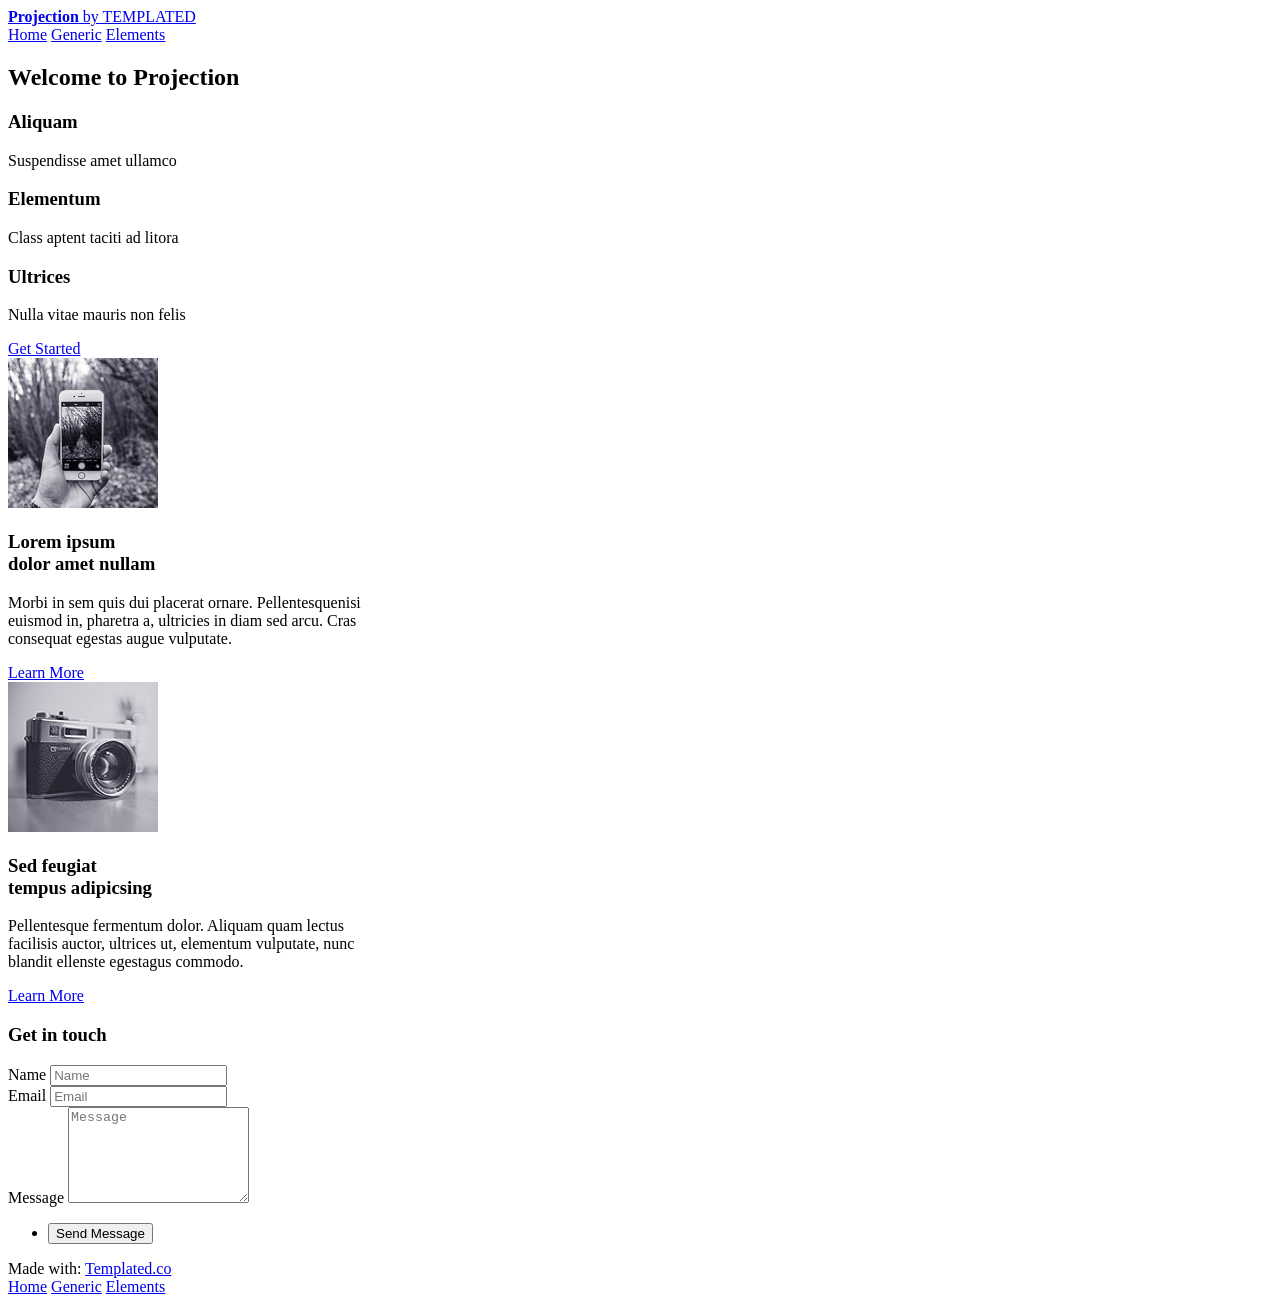
==== projection/index.html @ 41217a2b "Add files via upload" ====
<!DOCTYPE HTML>
<!--
	Projection by TEMPLATED
	templated.co @templatedco
	Released for free under the Creative Commons Attribution 3.0 license (templated.co/license)
--><html><head><title>Projection by TEMPLATED</title><meta charset="utf-8"><meta name="robots" content="index, follow, max-image-preview:large, max-snippet:-1, max-video-preview:-1"><meta name="viewport" content="width=device-width, initial-scale=1"><link rel="stylesheet" href="assets/css/main.css"></head><body>

		<!-- Header -->
			<header id="header"><div class="inner">
					<a href="index.html" class="logo"><strong>Projection</strong> by TEMPLATED</a>
					<nav id="nav"><a href="index.html">Home</a>
						<a href="generic.html">Generic</a>
						<a href="elements.html">Elements</a>
					</nav><a href="#navPanel" class="navPanelToggle"><span class="fa fa-bars"></span></a>
				</div>
			</header><!-- Banner --><section id="banner"><div class="inner">
					<header><h1>Welcome to Projection</h1>
					</header><div class="flex ">

						<div>
							<span class="icon fa-car"></span>
							<h3>Aliquam</h3>
							<p>Suspendisse amet ullamco</p>
						</div>

						<div>
							<span class="icon fa-camera"></span>
							<h3>Elementum</h3>
							<p>Class aptent taciti ad litora</p>
						</div>

						<div>
							<span class="icon fa-bug"></span>
							<h3>Ultrices</h3>
							<p>Nulla vitae mauris non felis</p>
						</div>

					</div>

					<footer><a href="#" class="button">Get Started</a>
					</footer></div>
			</section><!-- Three --><section id="three" class="wrapper align-center"><div class="inner">
					<div class="flex flex-2">
						<article><div class="image round">
								<img src="images/pic01.jpg" alt="Pic 01" width="150" height="150"></div>
							<header><h3>Lorem ipsum<br> dolor amet nullam</h3>
							</header><p>Morbi in sem quis dui placerat ornare. Pellentesquenisi<br>euismod in, pharetra a, ultricies in diam sed arcu. Cras<br>consequat  egestas augue vulputate.</p>
							<footer><a href="#" class="button">Learn More</a>
							</footer></article><article><div class="image round">
								<img src="images/pic02.jpg" alt="Pic 02" width="150" height="150"></div>
							<header><h3>Sed feugiat<br> tempus adipicsing</h3>
							</header><p>Pellentesque fermentum dolor. Aliquam quam lectus<br>facilisis auctor, ultrices ut, elementum vulputate, nunc<br> blandit ellenste egestagus commodo.</p>
							<footer><a href="#" class="button">Learn More</a>
							</footer></article></div>
				</div>
			</section><!-- Footer --><footer id="footer"><div class="inner">

					<h3>Get in touch</h3>

					<form action="#" method="post">

						<div class="field half first">
							<label for="name">Name</label>
							<input name="name" id="name" type="text" placeholder="Name"></div>
						<div class="field half">
							<label for="email">Email</label>
							<input name="email" id="email" type="email" placeholder="Email"></div>
						<div class="field">
							<label for="message">Message</label>
							<textarea name="message" id="message" rows="6" placeholder="Message"></textarea></div>
						<ul class="actions"><li><input value="Send Message" class="button alt" type="submit"></li>
						</ul></form>
				</div>
			</footer><div class="copyright">
			Made with: <a href="https://templated.co/">Templated.co</a>
		</div>

		<!-- Scripts -->
			<script src="assets/js/jquery.min.js"></script><script src="assets/js/skel.min.js"></script><script src="assets/js/util.js"></script><script src="assets/js/main.js"></script></body></html>
---- projection/assets/css/main.css ----
@charset "UTF-8";
@import url(font-awesome.min.css);
@import "https://fonts.googleapis.com/css?family=Source+Sans+Pro:300,400,600";

/*
	Projection by TEMPLATED
	templated.co @templatedco
	Released for free under the Creative Commons Attribution 3.0 license (templated.co/license)
*/

/* Reset */

	html, body, div, span, applet, object, iframe, h1, h2, h3, h4, h5, h6, p, blockquote, pre, a, abbr, acronym, address, big, cite, code, del, dfn, em, img, ins, kbd, q, s, samp, small, strike, strong, sub, sup, tt, var, b, u, i, center, dl, dt, dd, ol, ul, li, fieldset, form, label, legend, table, caption, tbody, tfoot, thead, tr, th, td, article, aside, canvas, details, embed, figure, figcaption, footer, header, hgroup, menu, nav, output, ruby, section, summary, time, mark, audio, video {
		margin: 0;
		padding: 0;
		border: 0;
		font-size: 100%;
		font: inherit;
		vertical-align: baseline;
	}
.image.fit img {
	width: 100%;
	height: auto;
}
	article, aside, details, figcaption, figure, footer, header, hgroup, menu, nav, section {
		display: block;
	}

	body {
		line-height: 1;
	}

	ol, ul {
		list-style: none;
	}

	blockquote, q {
		quotes: none;
	}

	blockquote:before, blockquote:after, q:before, q:after {
		content: '';
		content: none;
	}

	table {
		border-collapse: collapse;
		border-spacing: 0;
	}

	body {
		-webkit-text-size-adjust: none;
	}

/* Box Model */

	*, *:before, *:after {
		-moz-box-sizing: border-box;
		-webkit-box-sizing: border-box;
		box-sizing: border-box;
	}

/* Containers */

	.container {
		margin-left: auto;
		margin-right: auto;
	}

	.container.\31 25\25 {
		width: 100%;
		max-width: 100em;
		min-width: 80em;
	}

	.container.\37 5\25 {
		width: 60em;
	}

	.container.\35 0\25 {
		width: 40em;
	}

	.container.\32 5\25 {
		width: 20em;
	}

	.container {
		width: 80em;
	}

	@media screen and (max-width: 1680px) {

		.container.\31 25\25 {
			width: 100%;
			max-width: 100em;
			min-width: 80em;
		}

		.container.\37 5\25 {
			width: 60em;
		}

		.container.\35 0\25 {
			width: 40em;
		}

		.container.\32 5\25 {
			width: 20em;
		}

		.container {
			width: 80em;
		}

	}

	@media screen and (max-width: 1280px) {

		.container.\31 25\25 {
			width: 100%;
			max-width: 81.25em;
			min-width: 65em;
		}

		.container.\37 5\25 {
			width: 48.75em;
		}

		.container.\35 0\25 {
			width: 32.5em;
		}

		.container.\32 5\25 {
			width: 16.25em;
		}

		.container {
			width: 65em;
		}

	}

	@media screen and (max-width: 980px) {

		.container.\31 25\25 {
			width: 100%;
			max-width: 112.5%;
			min-width: 90%;
		}

		.container.\37 5\25 {
			width: 67.5%;
		}

		.container.\35 0\25 {
			width: 45%;
		}

		.container.\32 5\25 {
			width: 22.5%;
		}

		.container {
			width: 90%;
		}

	}

	@media screen and (max-width: 736px) {

		.container.\31 25\25 {
			width: 100%;
			max-width: 112.5%;
			min-width: 90%;
		}

		.container.\37 5\25 {
			width: 67.5%;
		}

		.container.\35 0\25 {
			width: 45%;
		}

		.container.\32 5\25 {
			width: 22.5%;
		}

		.container {
			width: 90% !important;
		}

	}

	@media screen and (max-width: 480px) {

		.container.\31 25\25 {
			width: 100%;
			max-width: 112.5%;
			min-width: 90%;
		}

		.container.\37 5\25 {
			width: 67.5%;
		}

		.container.\35 0\25 {
			width: 45%;
		}

		.container.\32 5\25 {
			width: 22.5%;
		}

		.container {
			width: 90% !important;
		}

	}

/* Grid */

	.row {
		border-bottom: solid 1px transparent;
		-moz-box-sizing: border-box;
		-webkit-box-sizing: border-box;
		box-sizing: border-box;
	}

	.row > * {
		float: left;
		-moz-box-sizing: border-box;
		-webkit-box-sizing: border-box;
		box-sizing: border-box;
	}

	.row:after, .row:before {
		content: '';
		display: block;
		clear: both;
		height: 0;
	}

	.row.uniform > * > :first-child {
		margin-top: 0;
	}

	.row.uniform > * > :last-child {
		margin-bottom: 0;
	}

	.row.\30 \25 > * {
		padding: 0 0 0 0em;
	}

	.row.\30 \25 {
		margin: 0 0 -1px 0em;
	}

	.row.uniform.\30 \25 > * {
		padding: 0em 0 0 0em;
	}

	.row.uniform.\30 \25 {
		margin: 0em 0 -1px 0em;
	}

	.row > * {
		padding: 0 0 0 2em;
	}

	.row {
		margin: 0 0 -1px -2em;
	}

	.row.uniform > * {
		padding: 2em 0 0 2em;
	}

	.row.uniform {
		margin: -2em 0 -1px -2em;
	}

	.row.\32 00\25 > * {
		padding: 0 0 0 4em;
	}

	.row.\32 00\25 {
		margin: 0 0 -1px -4em;
	}

	.row.uniform.\32 00\25 > * {
		padding: 4em 0 0 4em;
	}

	.row.uniform.\32 00\25 {
		margin: -4em 0 -1px -4em;
	}

	.row.\31 50\25 > * {
		padding: 0 0 0 3em;
	}

	.row.\31 50\25 {
		margin: 0 0 -1px -3em;
	}

	.row.uniform.\31 50\25 > * {
		padding: 3em 0 0 3em;
	}

	.row.uniform.\31 50\25 {
		margin: -3em 0 -1px -3em;
	}

	.row.\35 0\25 > * {
		padding: 0 0 0 1em;
	}

	.row.\35 0\25 {
		margin: 0 0 -1px -1em;
	}

	.row.uniform.\35 0\25 > * {
		padding: 1em 0 0 1em;
	}

	.row.uniform.\35 0\25 {
		margin: -1em 0 -1px -1em;
	}

	.row.\32 5\25 > * {
		padding: 0 0 0 0.5em;
	}

	.row.\32 5\25 {
		margin: 0 0 -1px -0.5em;
	}

	.row.uniform.\32 5\25 > * {
		padding: 0.5em 0 0 0.5em;
	}

	.row.uniform.\32 5\25 {
		margin: -0.5em 0 -1px -0.5em;
	}

	.\31 2u, .\31 2u\24 {
		width: 100%;
		clear: none;
		margin-left: 0;
	}

	.\31 1u, .\31 1u\24 {
		width: 91.6666666667%;
		clear: none;
		margin-left: 0;
	}

	.\31 0u, .\31 0u\24 {
		width: 83.3333333333%;
		clear: none;
		margin-left: 0;
	}

	.\39 u, .\39 u\24 {
		width: 75%;
		clear: none;
		margin-left: 0;
	}

	.\38 u, .\38 u\24 {
		width: 66.6666666667%;
		clear: none;
		margin-left: 0;
	}

	.\37 u, .\37 u\24 {
		width: 58.3333333333%;
		clear: none;
		margin-left: 0;
	}

	.\36 u, .\36 u\24 {
		width: 50%;
		clear: none;
		margin-left: 0;
	}

	.\35 u, .\35 u\24 {
		width: 41.6666666667%;
		clear: none;
		margin-left: 0;
	}

	.\34 u, .\34 u\24 {
		width: 33.3333333333%;
		clear: none;
		margin-left: 0;
	}

	.\33 u, .\33 u\24 {
		width: 25%;
		clear: none;
		margin-left: 0;
	}

	.\32 u, .\32 u\24 {
		width: 16.6666666667%;
		clear: none;
		margin-left: 0;
	}

	.\31 u, .\31 u\24 {
		width: 8.3333333333%;
		clear: none;
		margin-left: 0;
	}

	.\31 2u\24 + *,
	.\31 1u\24 + *,
	.\31 0u\24 + *,
	.\39 u\24 + *,
	.\38 u\24 + *,
	.\37 u\24 + *,
	.\36 u\24 + *,
	.\35 u\24 + *,
	.\34 u\24 + *,
	.\33 u\24 + *,
	.\32 u\24 + *,
	.\31 u\24 + * {
		clear: left;
	}

	.\-11u {
		margin-left: 91.66667%;
	}

	.\-10u {
		margin-left: 83.33333%;
	}

	.\-9u {
		margin-left: 75%;
	}

	.\-8u {
		margin-left: 66.66667%;
	}

	.\-7u {
		margin-left: 58.33333%;
	}

	.\-6u {
		margin-left: 50%;
	}

	.\-5u {
		margin-left: 41.66667%;
	}

	.\-4u {
		margin-left: 33.33333%;
	}

	.\-3u {
		margin-left: 25%;
	}

	.\-2u {
		margin-left: 16.66667%;
	}

	.\-1u {
		margin-left: 8.33333%;
	}

	@media screen and (max-width: 1680px) {

		.row > * {
			padding: 0 0 0 2em;
		}

		.row {
			margin: 0 0 -1px -2em;
		}

		.row.uniform > * {
			padding: 2em 0 0 2em;
		}

		.row.uniform {
			margin: -2em 0 -1px -2em;
		}

		.row.\32 00\25 > * {
			padding: 0 0 0 4em;
		}

		.row.\32 00\25 {
			margin: 0 0 -1px -4em;
		}

		.row.uniform.\32 00\25 > * {
			padding: 4em 0 0 4em;
		}

		.row.uniform.\32 00\25 {
			margin: -4em 0 -1px -4em;
		}

		.row.\31 50\25 > * {
			padding: 0 0 0 3em;
		}

		.row.\31 50\25 {
			margin: 0 0 -1px -3em;
		}

		.row.uniform.\31 50\25 > * {
			padding: 3em 0 0 3em;
		}

		.row.uniform.\31 50\25 {
			margin: -3em 0 -1px -3em;
		}

		.row.\35 0\25 > * {
			padding: 0 0 0 1em;
		}

		.row.\35 0\25 {
			margin: 0 0 -1px -1em;
		}

		.row.uniform.\35 0\25 > * {
			padding: 1em 0 0 1em;
		}

		.row.uniform.\35 0\25 {
			margin: -1em 0 -1px -1em;
		}

		.row.\32 5\25 > * {
			padding: 0 0 0 0.5em;
		}

		.row.\32 5\25 {
			margin: 0 0 -1px -0.5em;
		}

		.row.uniform.\32 5\25 > * {
			padding: 0.5em 0 0 0.5em;
		}

		.row.uniform.\32 5\25 {
			margin: -0.5em 0 -1px -0.5em;
		}

		.\31 2u\28xlarge\29, .\31 2u\24\28xlarge\29 {
			width: 100%;
			clear: none;
			margin-left: 0;
		}

		.\31 1u\28xlarge\29, .\31 1u\24\28xlarge\29 {
			width: 91.6666666667%;
			clear: none;
			margin-left: 0;
		}

		.\31 0u\28xlarge\29, .\31 0u\24\28xlarge\29 {
			width: 83.3333333333%;
			clear: none;
			margin-left: 0;
		}

		.\39 u\28xlarge\29, .\39 u\24\28xlarge\29 {
			width: 75%;
			clear: none;
			margin-left: 0;
		}

		.\38 u\28xlarge\29, .\38 u\24\28xlarge\29 {
			width: 66.6666666667%;
			clear: none;
			margin-left: 0;
		}

		.\37 u\28xlarge\29, .\37 u\24\28xlarge\29 {
			width: 58.3333333333%;
			clear: none;
			margin-left: 0;
		}

		.\36 u\28xlarge\29, .\36 u\24\28xlarge\29 {
			width: 50%;
			clear: none;
			margin-left: 0;
		}

		.\35 u\28xlarge\29, .\35 u\24\28xlarge\29 {
			width: 41.6666666667%;
			clear: none;
			margin-left: 0;
		}

		.\34 u\28xlarge\29, .\34 u\24\28xlarge\29 {
			width: 33.3333333333%;
			clear: none;
			margin-left: 0;
		}

		.\33 u\28xlarge\29, .\33 u\24\28xlarge\29 {
			width: 25%;
			clear: none;
			margin-left: 0;
		}

		.\32 u\28xlarge\29, .\32 u\24\28xlarge\29 {
			width: 16.6666666667%;
			clear: none;
			margin-left: 0;
		}

		.\31 u\28xlarge\29, .\31 u\24\28xlarge\29 {
			width: 8.3333333333%;
			clear: none;
			margin-left: 0;
		}

		.\31 2u\24\28xlarge\29 + *,
		.\31 1u\24\28xlarge\29 + *,
		.\31 0u\24\28xlarge\29 + *,
		.\39 u\24\28xlarge\29 + *,
		.\38 u\24\28xlarge\29 + *,
		.\37 u\24\28xlarge\29 + *,
		.\36 u\24\28xlarge\29 + *,
		.\35 u\24\28xlarge\29 + *,
		.\34 u\24\28xlarge\29 + *,
		.\33 u\24\28xlarge\29 + *,
		.\32 u\24\28xlarge\29 + *,
		.\31 u\24\28xlarge\29 + * {
			clear: left;
		}

		.\-11u\28xlarge\29 {
			margin-left: 91.66667%;
		}

		.\-10u\28xlarge\29 {
			margin-left: 83.33333%;
		}

		.\-9u\28xlarge\29 {
			margin-left: 75%;
		}

		.\-8u\28xlarge\29 {
			margin-left: 66.66667%;
		}

		.\-7u\28xlarge\29 {
			margin-left: 58.33333%;
		}

		.\-6u\28xlarge\29 {
			margin-left: 50%;
		}

		.\-5u\28xlarge\29 {
			margin-left: 41.66667%;
		}

		.\-4u\28xlarge\29 {
			margin-left: 33.33333%;
		}

		.\-3u\28xlarge\29 {
			margin-left: 25%;
		}

		.\-2u\28xlarge\29 {
			margin-left: 16.66667%;
		}

		.\-1u\28xlarge\29 {
			margin-left: 8.33333%;
		}

	}

	@media screen and (max-width: 1280px) {

		.row > * {
			padding: 0 0 0 1.5em;
		}

		.row {
			margin: 0 0 -1px -1.5em;
		}

		.row.uniform > * {
			padding: 1.5em 0 0 1.5em;
		}

		.row.uniform {
			margin: -1.5em 0 -1px -1.5em;
		}

		.row.\32 00\25 > * {
			padding: 0 0 0 3em;
		}

		.row.\32 00\25 {
			margin: 0 0 -1px -3em;
		}

		.row.uniform.\32 00\25 > * {
			padding: 3em 0 0 3em;
		}

		.row.uniform.\32 00\25 {
			margin: -3em 0 -1px -3em;
		}

		.row.\31 50\25 > * {
			padding: 0 0 0 2.25em;
		}

		.row.\31 50\25 {
			margin: 0 0 -1px -2.25em;
		}

		.row.uniform.\31 50\25 > * {
			padding: 2.25em 0 0 2.25em;
		}

		.row.uniform.\31 50\25 {
			margin: -2.25em 0 -1px -2.25em;
		}

		.row.\35 0\25 > * {
			padding: 0 0 0 0.75em;
		}

		.row.\35 0\25 {
			margin: 0 0 -1px -0.75em;
		}

		.row.uniform.\35 0\25 > * {
			padding: 0.75em 0 0 0.75em;
		}

		.row.uniform.\35 0\25 {
			margin: -0.75em 0 -1px -0.75em;
		}

		.row.\32 5\25 > * {
			padding: 0 0 0 0.375em;
		}

		.row.\32 5\25 {
			margin: 0 0 -1px -0.375em;
		}

		.row.uniform.\32 5\25 > * {
			padding: 0.375em 0 0 0.375em;
		}

		.row.uniform.\32 5\25 {
			margin: -0.375em 0 -1px -0.375em;
		}

		.\31 2u\28large\29, .\31 2u\24\28large\29 {
			width: 100%;
			clear: none;
			margin-left: 0;
		}

		.\31 1u\28large\29, .\31 1u\24\28large\29 {
			width: 91.6666666667%;
			clear: none;
			margin-left: 0;
		}

		.\31 0u\28large\29, .\31 0u\24\28large\29 {
			width: 83.3333333333%;
			clear: none;
			margin-left: 0;
		}

		.\39 u\28large\29, .\39 u\24\28large\29 {
			width: 75%;
			clear: none;
			margin-left: 0;
		}

		.\38 u\28large\29, .\38 u\24\28large\29 {
			width: 66.6666666667%;
			clear: none;
			margin-left: 0;
		}

		.\37 u\28large\29, .\37 u\24\28large\29 {
			width: 58.3333333333%;
			clear: none;
			margin-left: 0;
		}

		.\36 u\28large\29, .\36 u\24\28large\29 {
			width: 50%;
			clear: none;
			margin-left: 0;
		}

		.\35 u\28large\29, .\35 u\24\28large\29 {
			width: 41.6666666667%;
			clear: none;
			margin-left: 0;
		}

		.\34 u\28large\29, .\34 u\24\28large\29 {
			width: 33.3333333333%;
			clear: none;
			margin-left: 0;
		}

		.\33 u\28large\29, .\33 u\24\28large\29 {
			width: 25%;
			clear: none;
			margin-left: 0;
		}

		.\32 u\28large\29, .\32 u\24\28large\29 {
			width: 16.6666666667%;
			clear: none;
			margin-left: 0;
		}

		.\31 u\28large\29, .\31 u\24\28large\29 {
			width: 8.3333333333%;
			clear: none;
			margin-left: 0;
		}

		.\31 2u\24\28large\29 + *,
		.\31 1u\24\28large\29 + *,
		.\31 0u\24\28large\29 + *,
		.\39 u\24\28large\29 + *,
		.\38 u\24\28large\29 + *,
		.\37 u\24\28large\29 + *,
		.\36 u\24\28large\29 + *,
		.\35 u\24\28large\29 + *,
		.\34 u\24\28large\29 + *,
		.\33 u\24\28large\29 + *,
		.\32 u\24\28large\29 + *,
		.\31 u\24\28large\29 + * {
			clear: left;
		}

		.\-11u\28large\29 {
			margin-left: 91.66667%;
		}

		.\-10u\28large\29 {
			margin-left: 83.33333%;
		}

		.\-9u\28large\29 {
			margin-left: 75%;
		}

		.\-8u\28large\29 {
			margin-left: 66.66667%;
		}

		.\-7u\28large\29 {
			margin-left: 58.33333%;
		}

		.\-6u\28large\29 {
			margin-left: 50%;
		}

		.\-5u\28large\29 {
			margin-left: 41.66667%;
		}

		.\-4u\28large\29 {
			margin-left: 33.33333%;
		}

		.\-3u\28large\29 {
			margin-left: 25%;
		}

		.\-2u\28large\29 {
			margin-left: 16.66667%;
		}

		.\-1u\28large\29 {
			margin-left: 8.33333%;
		}

	}

	@media screen and (max-width: 980px) {

		.row > * {
			padding: 0 0 0 1.5em;
		}

		.row {
			margin: 0 0 -1px -1.5em;
		}

		.row.uniform > * {
			padding: 1.5em 0 0 1.5em;
		}

		.row.uniform {
			margin: -1.5em 0 -1px -1.5em;
		}

		.row.\32 00\25 > * {
			padding: 0 0 0 3em;
		}

		.row.\32 00\25 {
			margin: 0 0 -1px -3em;
		}

		.row.uniform.\32 00\25 > * {
			padding: 3em 0 0 3em;
		}

		.row.uniform.\32 00\25 {
			margin: -3em 0 -1px -3em;
		}

		.row.\31 50\25 > * {
			padding: 0 0 0 2.25em;
		}

		.row.\31 50\25 {
			margin: 0 0 -1px -2.25em;
		}

		.row.uniform.\31 50\25 > * {
			padding: 2.25em 0 0 2.25em;
		}

		.row.uniform.\31 50\25 {
			margin: -2.25em 0 -1px -2.25em;
		}

		.row.\35 0\25 > * {
			padding: 0 0 0 0.75em;
		}

		.row.\35 0\25 {
			margin: 0 0 -1px -0.75em;
		}

		.row.uniform.\35 0\25 > * {
			padding: 0.75em 0 0 0.75em;
		}

		.row.uniform.\35 0\25 {
			margin: -0.75em 0 -1px -0.75em;
		}

		.row.\32 5\25 > * {
			padding: 0 0 0 0.375em;
		}

		.row.\32 5\25 {
			margin: 0 0 -1px -0.375em;
		}

		.row.uniform.\32 5\25 > * {
			padding: 0.375em 0 0 0.375em;
		}

		.row.uniform.\32 5\25 {
			margin: -0.375em 0 -1px -0.375em;
		}

		.\31 2u\28medium\29, .\31 2u\24\28medium\29 {
			width: 100%;
			clear: none;
			margin-left: 0;
		}

		.\31 1u\28medium\29, .\31 1u\24\28medium\29 {
			width: 91.6666666667%;
			clear: none;
			margin-left: 0;
		}

		.\31 0u\28medium\29, .\31 0u\24\28medium\29 {
			width: 83.3333333333%;
			clear: none;
			margin-left: 0;
		}

		.\39 u\28medium\29, .\39 u\24\28medium\29 {
			width: 75%;
			clear: none;
			margin-left: 0;
		}

		.\38 u\28medium\29, .\38 u\24\28medium\29 {
			width: 66.6666666667%;
			clear: none;
			margin-left: 0;
		}

		.\37 u\28medium\29, .\37 u\24\28medium\29 {
			width: 58.3333333333%;
			clear: none;
			margin-left: 0;
		}

		.\36 u\28medium\29, .\36 u\24\28medium\29 {
			width: 50%;
			clear: none;
			margin-left: 0;
		}

		.\35 u\28medium\29, .\35 u\24\28medium\29 {
			width: 41.6666666667%;
			clear: none;
			margin-left: 0;
		}

		.\34 u\28medium\29, .\34 u\24\28medium\29 {
			width: 33.3333333333%;
			clear: none;
			margin-left: 0;
		}

		.\33 u\28medium\29, .\33 u\24\28medium\29 {
			width: 25%;
			clear: none;
			margin-left: 0;
		}

		.\32 u\28medium\29, .\32 u\24\28medium\29 {
			width: 16.6666666667%;
			clear: none;
			margin-left: 0;
		}

		.\31 u\28medium\29, .\31 u\24\28medium\29 {
			width: 8.3333333333%;
			clear: none;
			margin-left: 0;
		}

		.\31 2u\24\28medium\29 + *,
		.\31 1u\24\28medium\29 + *,
		.\31 0u\24\28medium\29 + *,
		.\39 u\24\28medium\29 + *,
		.\38 u\24\28medium\29 + *,
		.\37 u\24\28medium\29 + *,
		.\36 u\24\28medium\29 + *,
		.\35 u\24\28medium\29 + *,
		.\34 u\24\28medium\29 + *,
		.\33 u\24\28medium\29 + *,
		.\32 u\24\28medium\29 + *,
		.\31 u\24\28medium\29 + * {
			clear: left;
		}

		.\-11u\28medium\29 {
			margin-left: 91.66667%;
		}

		.\-10u\28medium\29 {
			margin-left: 83.33333%;
		}

		.\-9u\28medium\29 {
			margin-left: 75%;
		}

		.\-8u\28medium\29 {
			margin-left: 66.66667%;
		}

		.\-7u\28medium\29 {
			margin-left: 58.33333%;
		}

		.\-6u\28medium\29 {
			margin-left: 50%;
		}

		.\-5u\28medium\29 {
			margin-left: 41.66667%;
		}

		.\-4u\28medium\29 {
			margin-left: 33.33333%;
		}

		.\-3u\28medium\29 {
			margin-left: 25%;
		}

		.\-2u\28medium\29 {
			margin-left: 16.66667%;
		}

		.\-1u\28medium\29 {
			margin-left: 8.33333%;
		}

	}

	@media screen and (max-width: 736px) {

		.row > * {
			padding: 0 0 0 1.25em;
		}

		.row {
			margin: 0 0 -1px -1.25em;
		}

		.row.uniform > * {
			padding: 1.25em 0 0 1.25em;
		}

		.row.uniform {
			margin: -1.25em 0 -1px -1.25em;
		}

		.row.\32 00\25 > * {
			padding: 0 0 0 2.5em;
		}

		.row.\32 00\25 {
			margin: 0 0 -1px -2.5em;
		}

		.row.uniform.\32 00\25 > * {
			padding: 2.5em 0 0 2.5em;
		}

		.row.uniform.\32 00\25 {
			margin: -2.5em 0 -1px -2.5em;
		}

		.row.\31 50\25 > * {
			padding: 0 0 0 1.875em;
		}

		.row.\31 50\25 {
			margin: 0 0 -1px -1.875em;
		}

		.row.uniform.\31 50\25 > * {
			padding: 1.875em 0 0 1.875em;
		}

		.row.uniform.\31 50\25 {
			margin: -1.875em 0 -1px -1.875em;
		}

		.row.\35 0\25 > * {
			padding: 0 0 0 0.625em;
		}

		.row.\35 0\25 {
			margin: 0 0 -1px -0.625em;
		}

		.row.uniform.\35 0\25 > * {
			padding: 0.625em 0 0 0.625em;
		}

		.row.uniform.\35 0\25 {
			margin: -0.625em 0 -1px -0.625em;
		}

		.row.\32 5\25 > * {
			padding: 0 0 0 0.3125em;
		}

		.row.\32 5\25 {
			margin: 0 0 -1px -0.3125em;
		}

		.row.uniform.\32 5\25 > * {
			padding: 0.3125em 0 0 0.3125em;
		}

		.row.uniform.\32 5\25 {
			margin: -0.3125em 0 -1px -0.3125em;
		}

		.\31 2u\28small\29, .\31 2u\24\28small\29 {
			width: 100%;
			clear: none;
			margin-left: 0;
		}

		.\31 1u\28small\29, .\31 1u\24\28small\29 {
			width: 91.6666666667%;
			clear: none;
			margin-left: 0;
		}

		.\31 0u\28small\29, .\31 0u\24\28small\29 {
			width: 83.3333333333%;
			clear: none;
			margin-left: 0;
		}

		.\39 u\28small\29, .\39 u\24\28small\29 {
			width: 75%;
			clear: none;
			margin-left: 0;
		}

		.\38 u\28small\29, .\38 u\24\28small\29 {
			width: 66.6666666667%;
			clear: none;
			margin-left: 0;
		}

		.\37 u\28small\29, .\37 u\24\28small\29 {
			width: 58.3333333333%;
			clear: none;
			margin-left: 0;
		}

		.\36 u\28small\29, .\36 u\24\28small\29 {
			width: 50%;
			clear: none;
			margin-left: 0;
		}

		.\35 u\28small\29, .\35 u\24\28small\29 {
			width: 41.6666666667%;
			clear: none;
			margin-left: 0;
		}

		.\34 u\28small\29, .\34 u\24\28small\29 {
			width: 33.3333333333%;
			clear: none;
			margin-left: 0;
		}

		.\33 u\28small\29, .\33 u\24\28small\29 {
			width: 25%;
			clear: none;
			margin-left: 0;
		}

		.\32 u\28small\29, .\32 u\24\28small\29 {
			width: 16.6666666667%;
			clear: none;
			margin-left: 0;
		}

		.\31 u\28small\29, .\31 u\24\28small\29 {
			width: 8.3333333333%;
			clear: none;
			margin-left: 0;
		}

		.\31 2u\24\28small\29 + *,
		.\31 1u\24\28small\29 + *,
		.\31 0u\24\28small\29 + *,
		.\39 u\24\28small\29 + *,
		.\38 u\24\28small\29 + *,
		.\37 u\24\28small\29 + *,
		.\36 u\24\28small\29 + *,
		.\35 u\24\28small\29 + *,
		.\34 u\24\28small\29 + *,
		.\33 u\24\28small\29 + *,
		.\32 u\24\28small\29 + *,
		.\31 u\24\28small\29 + * {
			clear: left;
		}

		.\-11u\28small\29 {
			margin-left: 91.66667%;
		}

		.\-10u\28small\29 {
			margin-left: 83.33333%;
		}

		.\-9u\28small\29 {
			margin-left: 75%;
		}

		.\-8u\28small\29 {
			margin-left: 66.66667%;
		}

		.\-7u\28small\29 {
			margin-left: 58.33333%;
		}

		.\-6u\28small\29 {
			margin-left: 50%;
		}

		.\-5u\28small\29 {
			margin-left: 41.66667%;
		}

		.\-4u\28small\29 {
			margin-left: 33.33333%;
		}

		.\-3u\28small\29 {
			margin-left: 25%;
		}

		.\-2u\28small\29 {
			margin-left: 16.66667%;
		}

		.\-1u\28small\29 {
			margin-left: 8.33333%;
		}

	}

	@media screen and (max-width: 480px) {

		.row > * {
			padding: 0 0 0 1.25em;
		}

		.row {
			margin: 0 0 -1px -1.25em;
		}

		.row.uniform > * {
			padding: 1.25em 0 0 1.25em;
		}

		.row.uniform {
			margin: -1.25em 0 -1px -1.25em;
		}

		.row.\32 00\25 > * {
			padding: 0 0 0 2.5em;
		}

		.row.\32 00\25 {
			margin: 0 0 -1px -2.5em;
		}

		.row.uniform.\32 00\25 > * {
			padding: 2.5em 0 0 2.5em;
		}

		.row.uniform.\32 00\25 {
			margin: -2.5em 0 -1px -2.5em;
		}

		.row.\31 50\25 > * {
			padding: 0 0 0 1.875em;
		}

		.row.\31 50\25 {
			margin: 0 0 -1px -1.875em;
		}

		.row.uniform.\31 50\25 > * {
			padding: 1.875em 0 0 1.875em;
		}

		.row.uniform.\31 50\25 {
			margin: -1.875em 0 -1px -1.875em;
		}

		.row.\35 0\25 > * {
			padding: 0 0 0 0.625em;
		}

		.row.\35 0\25 {
			margin: 0 0 -1px -0.625em;
		}

		.row.uniform.\35 0\25 > * {
			padding: 0.625em 0 0 0.625em;
		}

		.row.uniform.\35 0\25 {
			margin: -0.625em 0 -1px -0.625em;
		}

		.row.\32 5\25 > * {
			padding: 0 0 0 0.3125em;
		}

		.row.\32 5\25 {
			margin: 0 0 -1px -0.3125em;
		}

		.row.uniform.\32 5\25 > * {
			padding: 0.3125em 0 0 0.3125em;
		}

		.row.uniform.\32 5\25 {
			margin: -0.3125em 0 -1px -0.3125em;
		}

		.\31 2u\28xsmall\29, .\31 2u\24\28xsmall\29 {
			width: 100%;
			clear: none;
			margin-left: 0;
		}

		.\31 1u\28xsmall\29, .\31 1u\24\28xsmall\29 {
			width: 91.6666666667%;
			clear: none;
			margin-left: 0;
		}

		.\31 0u\28xsmall\29, .\31 0u\24\28xsmall\29 {
			width: 83.3333333333%;
			clear: none;
			margin-left: 0;
		}

		.\39 u\28xsmall\29, .\39 u\24\28xsmall\29 {
			width: 75%;
			clear: none;
			margin-left: 0;
		}

		.\38 u\28xsmall\29, .\38 u\24\28xsmall\29 {
			width: 66.6666666667%;
			clear: none;
			margin-left: 0;
		}

		.\37 u\28xsmall\29, .\37 u\24\28xsmall\29 {
			width: 58.3333333333%;
			clear: none;
			margin-left: 0;
		}

		.\36 u\28xsmall\29, .\36 u\24\28xsmall\29 {
			width: 50%;
			clear: none;
			margin-left: 0;
		}

		.\35 u\28xsmall\29, .\35 u\24\28xsmall\29 {
			width: 41.6666666667%;
			clear: none;
			margin-left: 0;
		}

		.\34 u\28xsmall\29, .\34 u\24\28xsmall\29 {
			width: 33.3333333333%;
			clear: none;
			margin-left: 0;
		}

		.\33 u\28xsmall\29, .\33 u\24\28xsmall\29 {
			width: 25%;
			clear: none;
			margin-left: 0;
		}

		.\32 u\28xsmall\29, .\32 u\24\28xsmall\29 {
			width: 16.6666666667%;
			clear: none;
			margin-left: 0;
		}

		.\31 u\28xsmall\29, .\31 u\24\28xsmall\29 {
			width: 8.3333333333%;
			clear: none;
			margin-left: 0;
		}

		.\31 2u\24\28xsmall\29 + *,
		.\31 1u\24\28xsmall\29 + *,
		.\31 0u\24\28xsmall\29 + *,
		.\39 u\24\28xsmall\29 + *,
		.\38 u\24\28xsmall\29 + *,
		.\37 u\24\28xsmall\29 + *,
		.\36 u\24\28xsmall\29 + *,
		.\35 u\24\28xsmall\29 + *,
		.\34 u\24\28xsmall\29 + *,
		.\33 u\24\28xsmall\29 + *,
		.\32 u\24\28xsmall\29 + *,
		.\31 u\24\28xsmall\29 + * {
			clear: left;
		}

		.\-11u\28xsmall\29 {
			margin-left: 91.66667%;
		}

		.\-10u\28xsmall\29 {
			margin-left: 83.33333%;
		}

		.\-9u\28xsmall\29 {
			margin-left: 75%;
		}

		.\-8u\28xsmall\29 {
			margin-left: 66.66667%;
		}

		.\-7u\28xsmall\29 {
			margin-left: 58.33333%;
		}

		.\-6u\28xsmall\29 {
			margin-left: 50%;
		}

		.\-5u\28xsmall\29 {
			margin-left: 41.66667%;
		}

		.\-4u\28xsmall\29 {
			margin-left: 33.33333%;
		}

		.\-3u\28xsmall\29 {
			margin-left: 25%;
		}

		.\-2u\28xsmall\29 {
			margin-left: 16.66667%;
		}

		.\-1u\28xsmall\29 {
			margin-left: 8.33333%;
		}

	}

/* Basic */

	@-ms-viewport {
		width: device-width;
	}

	body {
		-ms-overflow-style: scrollbar;
	}

	@media screen and (max-width: 480px) {

		html, body {
			min-width: 320px;
		}

	}

	body {
		background: #fff;
	}

		body.is-loading *, body.is-loading *:before, body.is-loading *:after {
			-moz-animation: none !important;
			-webkit-animation: none !important;
			-ms-animation: none !important;
			animation: none !important;
			-moz-transition: none !important;
			-webkit-transition: none !important;
			-ms-transition: none !important;
			transition: none !important;
		}

/* Type */

	body, input, select, textarea {
		color: #9a9a9a;
		font-family: "Source Sans Pro", Arial, Helvetica, sans-serif;
		font-size: 14pt;
		font-weight: 400;
		line-height: 1.65;
	}

		@media screen and (max-width: 1680px) {

			body, input, select, textarea {
				font-size: 12pt;
			}

		}

		@media screen and (max-width: 1280px) {

			body, input, select, textarea {
				font-size: 12pt;
			}

		}

		@media screen and (max-width: 980px) {

			body, input, select, textarea {
				font-size: 12pt;
			}

		}

		@media screen and (max-width: 736px) {

			body, input, select, textarea {
				font-size: 12pt;
			}

		}

		@media screen and (max-width: 480px) {

			body, input, select, textarea {
				font-size: 12pt;
			}

		}

	a {
		color: #6cc091;
		text-decoration: underline;
	}

		a:hover {
			text-decoration: none;
		}

	strong, b {
		color: #555;
		font-weight: 600;
	}

	em, i {
		font-style: italic;
	}

	p {
		margin: 0 0 2em 0;
	}

	h1, h2, h3, h4, h5, h6 {
		color: #555;
		font-weight: 400;
		line-height: 1.5;
		margin: 0 0 1em 0;
	}

		h1 a, h2 a, h3 a, h4 a, h5 a, h6 a {
			color: inherit;
			text-decoration: none;
		}

	h2 {
		font-size: 1.85em;
		font-weight: 300;
	}

	h3 {
		font-size: 1.75em;
	}

		@media screen and (max-width: 480px) {

			h3 {
				font-size: 1.25em;
			}

		}

	h4 {
		font-size: 1.5em;
	}

	h5 {
		font-size: 0.9em;
	}

	h6 {
		font-size: 0.7em;
	}

	sub {
		font-size: 0.8em;
		position: relative;
		top: 0.5em;
	}

	sup {
		font-size: 0.8em;
		position: relative;
		top: -0.5em;
	}

	blockquote {
		border-left: solid 4px #dbdbdb;
		font-style: italic;
		margin: 0 0 2em 0;
		padding: 0.5em 0 0.5em 2em;
	}

	code {
		background: rgba(144, 144, 144, 0.075);
		border-radius: 0;
		border: solid 1px #dbdbdb;
		font-family: "Courier New", monospace;
		font-size: 0.9em;
		margin: 0 0.25em;
		padding: 0.25em 0.65em;
	}

	pre {
		-webkit-overflow-scrolling: touch;
		font-family: "Courier New", monospace;
		font-size: 0.9em;
		margin: 0 0 2em 0;
	}

		pre code {
			display: block;
			line-height: 1.75;
			padding: 1em 1.5em;
			overflow-x: auto;
		}

	hr {
		border: 0;
		border-bottom: solid 1px #dbdbdb;
		margin: 2em 0;
	}

		hr.major {
			margin: 3em 0;
		}

	.align-left {
		text-align: left;
	}

	.align-center {
		text-align: center;
	}

	.align-right {
		text-align: right;
	}

	.inner {
		max-width: 75em;
		margin: 0 auto;
	}

		@media screen and (max-width: 1280px) {

			.inner {
				max-width: 90%;
			}

		}

		@media screen and (max-width: 480px) {

			.inner {
				max-width: 90%;
			}

		}

/* Section/Article */

	section.special, article.special {
		text-align: center;
	}

		section.special article, article.special article {
			text-align: left;
		}

	section.wrapper, article.wrapper {
		padding: 6em 0;
	}

		section.wrapper header, article.wrapper header {
			margin-bottom: 4em;
		}

			section.wrapper header h2, article.wrapper header h2 {
				font-size: 2.75em;
				margin: 0 0 .5em 0;
			}

			section.wrapper header p, article.wrapper header p {
				font-size: 1em;
			}

		section.wrapper article header, article.wrapper article header {
			margin: 0;
		}

		@media screen and (max-width: 980px) {

			section.wrapper, article.wrapper {
				padding: 4em 0;
			}

		}

		@media screen and (max-width: 736px) {

			section.wrapper, article.wrapper {
				padding: 3em 0;
			}

				section.wrapper header, article.wrapper header {
					margin-bottom: 2em;
				}

					section.wrapper header h2, article.wrapper header h2 {
						font-size: 2em;
					}

					section.wrapper header p, article.wrapper header p {
						font-size: .9em;
					}

		}

		@media screen and (max-width: 480px) {

			section.wrapper article, article.wrapper article {
				text-align: center;
			}

		}

	header p {
		color: #bbb;
		position: relative;
		margin: 0 0 1.5em 0;
	}

	header h2 + p {
		font-size: 1.25em;
		margin-top: -1em;
	}

	header h3 + p {
		font-size: 1.1em;
		margin-top: -0.8em;
	}

	header h4 + p,
	header h5 + p,
	header h6 + p {
		font-size: 0.9em;
		margin-top: -0.6em;
	}

/* Flex */

	.flex {
		display: -ms-flexbox;
		-ms-flex-wrap: wrap;
		-ms-flex-pack: justify;
		-moz-justify-content: space-between;
		-webkit-justify-content: space-between;
		-ms-justify-content: space-between;
		justify-content: space-between;
		display: -moz-flex;
		display: -webkit-flex;
		display: -ms-flex;
		display: flex;
		-moz-flex-wrap: wrap;
		-webkit-flex-wrap: wrap;
		-ms-flex-wrap: wrap;
		flex-wrap: wrap;
		width: 100%;
	}

		.flex.flex-2 {
			-moz-justify-content: space-between;
			-webkit-justify-content: space-between;
			-ms-justify-content: space-between;
			justify-content: space-between;
		}

			.flex.flex-2 article {
				width: 50%;
			}

		@media screen and (max-width: 980px) {

			.flex.flex-2 article {
				width: 100%;
				margin-bottom: 3em;
			}

				.flex.flex-2 article:last-child {
					margin-bottom: 0;
				}

		}

		@media screen and (max-width: 480px) {

			.flex.flex-2 br {
				display: none;
			}

		}

/* Form */

	form {
		margin: 0 0 2em 0;
	}

		form .field {
			margin-bottom: 1.5em;
		}

			form .field.half {
				display: inline-block;
				width: 48%;
			}

				form .field.half.first {
					margin-right: 3%;
				}

		@media screen and (max-width: 980px) {

			form .field.half {
				display: block;
				width: 100%;
			}

				form .field.half.first {
					margin-right: 0;
				}

		}

	label {
		color: #555;
		display: block;
		font-size: 0.9em;
		font-weight: 600;
		margin: 0 0 1em 0;
	}

	input[type="text"],
	input[type="password"],
	input[type="email"],
	input[type="tel"],
	select,
	textarea {
		-moz-appearance: none;
		-webkit-appearance: none;
		-ms-appearance: none;
		appearance: none;
		background: #6cc091;
		border-radius: 10px;
		border: none;
		border: solid 2px #8dcca9;
		color: #fff;
		display: block;
		outline: 0;
		padding: 0 1em;
		text-decoration: none;
		width: 100%;
	}

		input[type="text"]:invalid,
		input[type="password"]:invalid,
		input[type="email"]:invalid,
		input[type="tel"]:invalid,
		select:invalid,
		textarea:invalid {
			box-shadow: none;
		}

		input[type="text"]:focus,
		input[type="password"]:focus,
		input[type="email"]:focus,
		input[type="tel"]:focus,
		select:focus,
		textarea:focus {
			border-color: #4bae77;
			box-shadow: 0 0 0 1px #4bae77;
		}

	.select-wrapper {
		text-decoration: none;
		display: block;
		position: relative;
	}

		.select-wrapper:before {
			content: "";
			-moz-osx-font-smoothing: grayscale;
			-webkit-font-smoothing: antialiased;
			font-family: FontAwesome;
			font-style: normal;
			font-weight: normal;
			text-transform: none !important;
		}

		.select-wrapper:before {
			color: #fff;
			display: block;
			height: 2.75em;
			line-height: 2.75em;
			pointer-events: none;
			position: absolute;
			right: 0;
			text-align: center;
			top: 0;
			width: 2.75em;
		}

		.select-wrapper select::-ms-expand {
			display: none;
		}

	input[type="text"],
	input[type="password"],
	input[type="email"],
	select {
		height: 2.75em;
	}

	textarea {
		padding: 0.75em 1em;
	}

	input[type="checkbox"],
	input[type="radio"] {
		-moz-appearance: none;
		-webkit-appearance: none;
		-ms-appearance: none;
		appearance: none;
		display: block;
		float: left;
		margin-right: -2em;
		opacity: 0;
		width: 1em;
		z-index: -1;
	}

		input[type="checkbox"] + label,
		input[type="radio"] + label {
			text-decoration: none;
			color: #9a9a9a;
			cursor: pointer;
			display: inline-block;
			font-size: 1em;
			font-weight: 400;
			padding-left: 2.4em;
			padding-right: 0.75em;
			position: relative;
		}

			input[type="checkbox"] + label:before,
			input[type="radio"] + label:before {
				-moz-osx-font-smoothing: grayscale;
				-webkit-font-smoothing: antialiased;
				font-family: FontAwesome;
				font-style: normal;
				font-weight: normal;
				text-transform: none !important;
			}

			input[type="checkbox"] + label:before,
			input[type="radio"] + label:before {
				background: rgba(144, 144, 144, 0.075);
				border-radius: 0;
				border: solid 1px #8dcca9;
				content: '';
				display: inline-block;
				height: 1.65em;
				left: 0;
				line-height: 1.58125em;
				position: absolute;
				text-align: center;
				top: 0;
				width: 1.65em;
			}

		input[type="checkbox"]:checked + label:before,
		input[type="radio"]:checked + label:before {
			background: #6cc091;
			border-color: #6cc091;
			color: #ffffff;
			content: '\f00c';
		}

		input[type="checkbox"]:focus + label:before,
		input[type="radio"]:focus + label:before {
			border-color: #6cc091;
			box-shadow: 0 0 0 1px #6cc091;
		}

	input[type="checkbox"] + label:before {
		border-radius: 0;
	}

	input[type="radio"] + label:before {
		border-radius: 100%;
	}

	::-webkit-input-placeholder {
		color: #c4e5d3 !important;
		opacity: 1.0;
	}

	:-moz-placeholder {
		color: #c4e5d3 !important;
		opacity: 1.0;
	}

	::-moz-placeholder {
		color: #c4e5d3 !important;
		opacity: 1.0;
	}

	:-ms-input-placeholder {
		color: #c4e5d3 !important;
		opacity: 1.0;
	}

	.formerize-placeholder {
		color: #c4e5d3 !important;
		opacity: 1.0;
	}

/* Box */

	.box {
		border: solid 1px #dbdbdb;
		margin-bottom: 2em;
		padding: 1.5em;
	}

		.box > :last-child,
		.box > :last-child > :last-child,
		.box > :last-child > :last-child > :last-child {
			margin-bottom: 0;
		}

		.box.alt {
			border: 0;
			border-radius: 0;
			padding: 0;
		}

		.box.person {
			border: solid 1px #8dcca9;
			padding: 3em 1.5em;
		}

			.box.person h3 {
				margin: 0;
			}

			.box.person .image {
				margin-bottom: 1em;
			}

				.box.person .image img {
					max-width: 100%;
				}

/* Icon */

	.icon {
		text-decoration: none;
		border-bottom: none;
		position: relative;
	}

		.icon:before {
			-moz-osx-font-smoothing: grayscale;
			-webkit-font-smoothing: antialiased;
			font-family: FontAwesome;
			font-style: normal;
			font-weight: normal;
			text-transform: none !important;
		}

		.icon > .label {
			display: none;
		}

/* Image */

	.image {
		border-radius: 0;
		border: 0;
		display: inline-block;
		position: relative;
	}

		.image img {
			border-radius: 0;
			display: block;
		}

		.image.left, .image.right {
			max-width: 40%;
		}

			.image.left img, .image.right img {
				width: 100%;
			}

		.image.round img {
			border-radius: 100%;
		}

		.image.left {
			float: left;
			padding: 0 1.5em 1em 0;
			top: 0.25em;
		}

		.image.right {
			float: right;
			padding: 0 0 1em 1.5em;
			top: 0.25em;
		}

		.image.fit {
			display: block;
			margin: 0 0 2em 0;
			width: 100%;
		}

			.image.fit img {
				width: 100%;
			}

		.image.main {
			display: block;
			margin: 0 0 3em 0;
			width: 100%;
		}

			.image.main img {
				width: 100%;
			}

/* List */

	ol {
		list-style: decimal;
		margin: 0 0 2em 0;
		padding-left: 1.25em;
	}

		ol li {
			padding-left: 0.25em;
		}

	ul {
		list-style: disc;
		margin: 0 0 2em 0;
		padding-left: 1em;
	}

		ul li {
			padding-left: 0.5em;
		}

		ul.alt {
			list-style: none;
			padding-left: 0;
		}

			ul.alt li {
				border-top: solid 1px #dbdbdb;
				padding: 0.5em 0;
			}

				ul.alt li:first-child {
					border-top: 0;
					padding-top: 0;
				}

			ul.alt.dark li {
				border-top: solid 1px rgba(0, 0, 0, 0.25);
			}

		ul.icons {
			cursor: default;
			list-style: none;
			padding-left: 0;
		}

			ul.icons li {
				display: inline-block;
				padding: 0 1em 0 0;
			}

				ul.icons li:last-child {
					padding-right: 0;
				}

				ul.icons li .icon:before {
					font-size: 2em;
				}

		ul.actions {
			cursor: default;
			list-style: none;
			padding-left: 0;
		}

			ul.actions li {
				display: inline-block;
				padding: 0 1em 0 0;
				vertical-align: middle;
			}

				ul.actions li:last-child {
					padding-right: 0;
				}

			ul.actions.small li {
				padding: 0 0.5em 0 0;
			}

			ul.actions.vertical li {
				display: block;
				padding: 1em 0 0 0;
			}

				ul.actions.vertical li:first-child {
					padding-top: 0;
				}

				ul.actions.vertical li > * {
					margin-bottom: 0;
				}

			ul.actions.vertical.small li {
				padding: 0.5em 0 0 0;
			}

				ul.actions.vertical.small li:first-child {
					padding-top: 0;
				}

			ul.actions.fit {
				display: table;
				margin-left: -1em;
				padding: 0;
				table-layout: fixed;
				width: calc(100% + 1em);
			}

				ul.actions.fit li {
					display: table-cell;
					padding: 0 0 0 1em;
				}

					ul.actions.fit li > * {
						margin-bottom: 0;
					}

				ul.actions.fit.small {
					margin-left: -0.5em;
					width: calc(100% + 0.5em);
				}

					ul.actions.fit.small li {
						padding: 0 0 0 0.5em;
					}

			@media screen and (max-width: 480px) {

				ul.actions {
					margin: 0 0 2em 0;
				}

					ul.actions li {
						padding: 1em 0 0 0;
						display: block;
						text-align: center;
						width: 100%;
					}

						ul.actions li:first-child {
							padding-top: 0;
						}

						ul.actions li > * {
							width: 100%;
							margin: 0 !important;
						}

							ul.actions li > *.icon:before {
								margin-left: -2em;
							}

					ul.actions.small li {
						padding: 0.5em 0 0 0;
					}

						ul.actions.small li:first-child {
							padding-top: 0;
						}

			}

	dl {
		margin: 0 0 2em 0;
	}

		dl dt {
			display: block;
			font-weight: 600;
			margin: 0 0 1em 0;
		}

		dl dd {
			margin-left: 2em;
		}

/* Table */

	.table-wrapper {
		-webkit-overflow-scrolling: touch;
		overflow-x: auto;
	}

	table {
		margin: 0 0 2em 0;
		width: 100%;
	}

		table tbody tr {
			border: solid 1px #dbdbdb;
			border-left: 0;
			border-right: 0;
		}

			table tbody tr:nth-child(2n + 1) {
				background-color: rgba(144, 144, 144, 0.075);
			}

		table td {
			padding: 0.75em 0.75em;
		}

		table th {
			color: #555;
			font-size: 0.9em;
			font-weight: 600;
			padding: 0 0.75em 0.75em 0.75em;
			text-align: left;
		}

		table thead {
			border-bottom: solid 2px #dbdbdb;
		}

		table tfoot {
			border-top: solid 2px #dbdbdb;
		}

		table.alt {
			border-collapse: separate;
		}

			table.alt tbody tr td {
				border: solid 1px #dbdbdb;
				border-left-width: 0;
				border-top-width: 0;
			}

				table.alt tbody tr td:first-child {
					border-left-width: 1px;
				}

			table.alt tbody tr:first-child td {
				border-top-width: 1px;
			}

			table.alt thead {
				border-bottom: 0;
			}

			table.alt tfoot {
				border-top: 0;
			}

/* Button */

	input[type="submit"],
	input[type="reset"],
	input[type="button"],
	button,
	.button {
		-moz-appearance: none;
		-webkit-appearance: none;
		-ms-appearance: none;
		appearance: none;
		-moz-transition: background-color 0.2s ease-in-out, color 0.2s ease-in-out;
		-webkit-transition: background-color 0.2s ease-in-out, color 0.2s ease-in-out;
		-ms-transition: background-color 0.2s ease-in-out, color 0.2s ease-in-out;
		transition: background-color 0.2s ease-in-out, color 0.2s ease-in-out;
		background-color: transparent;
		box-shadow: inset 0 0 0 3px #6cc091;
		color: #6cc091 !important;
		border-radius: 30px;
		border: 0;
		cursor: pointer;
		display: inline-block;
		font-size: .75em;
		font-weight: 400;
		height: 3.75em;
		line-height: 3.85em;
		letter-spacing: 2px;
		padding: 0 4em;
		text-align: center;
		text-decoration: none;
		text-transform: uppercase;
		white-space: nowrap;
	}

		input[type="submit"]:hover,
		input[type="reset"]:hover,
		input[type="button"]:hover,
		button:hover,
		.button:hover {
			background-color: rgba(108, 192, 145, 0.15);
		}

		input[type="submit"]:active,
		input[type="reset"]:active,
		input[type="button"]:active,
		button:active,
		.button:active {
			background-color: rgba(108, 192, 145, 0.15);
		}

		input[type="submit"].icon,
		input[type="reset"].icon,
		input[type="button"].icon,
		button.icon,
		.button.icon {
			padding-left: 1.35em;
		}

			input[type="submit"].icon:before,
			input[type="reset"].icon:before,
			input[type="button"].icon:before,
			button.icon:before,
			.button.icon:before {
				margin-right: 0.5em;
			}

		input[type="submit"].fit,
		input[type="reset"].fit,
		input[type="button"].fit,
		button.fit,
		.button.fit {
			display: block;
			margin: 0 0 1em 0;
			width: 100%;
		}

		input[type="submit"].small,
		input[type="reset"].small,
		input[type="button"].small,
		button.small,
		.button.small {
			font-size: 0.8em;
		}

		input[type="submit"].big,
		input[type="reset"].big,
		input[type="button"].big,
		button.big,
		.button.big {
			font-size: 1.35em;
		}

		input[type="submit"].alt,
		input[type="reset"].alt,
		input[type="button"].alt,
		button.alt,
		.button.alt {
			background-color: transparent;
			box-shadow: inset 0 0 0 3px #FFF;
			color: #fff !important;
		}

			input[type="submit"].alt:hover,
			input[type="reset"].alt:hover,
			input[type="button"].alt:hover,
			button.alt:hover,
			.button.alt:hover {
				background-color: #7ec89e;
			}

			input[type="submit"].alt:active,
			input[type="reset"].alt:active,
			input[type="button"].alt:active,
			button.alt:active,
			.button.alt:active {
				background-color: #7ec89e;
			}

			input[type="submit"].alt.icon:before,
			input[type="reset"].alt.icon:before,
			input[type="button"].alt.icon:before,
			button.alt.icon:before,
			.button.alt.icon:before {
				color: #bbb;
			}

		input[type="submit"].special,
		input[type="reset"].special,
		input[type="button"].special,
		button.special,
		.button.special {
			background-color: #6cc091;
			color: #ffffff !important;
		}

			input[type="submit"].special:hover,
			input[type="reset"].special:hover,
			input[type="button"].special:hover,
			button.special:hover,
			.button.special:hover {
				background-color: #7ec89e;
			}

			input[type="submit"].special:active,
			input[type="reset"].special:active,
			input[type="button"].special:active,
			button.special:active,
			.button.special:active {
				background-color: #5ab884;
			}

		input[type="submit"].disabled, input[type="submit"]:disabled,
		input[type="reset"].disabled,
		input[type="reset"]:disabled,
		input[type="button"].disabled,
		input[type="button"]:disabled,
		button.disabled,
		button:disabled,
		.button.disabled,
		.button:disabled {
			background-color: #9a9a9a !important;
			box-shadow: inset 0 -0.15em 0 0 rgba(0, 0, 0, 0.15);
			color: #fff !important;
			cursor: default;
			opacity: 0.25;
		}

		@media screen and (max-width: 480px) {

			input[type="submit"],
			input[type="reset"],
			input[type="button"],
			button,
			.button {
				padding: 0;
				width: 100%;
			}

		}

/* Header */

	.subpage {
		padding-top: 44px;
	}

		.subpage #header {
			background: #6cc091;
			top: 0;
			height: 44px;
			line-height: 44px;
			position: fixed;
		}

	#header {
		color: #fff;
		cursor: default;
		height: 3.25em;
		left: 0;
		line-height: 3.25em;
		position: absolute;
		text-align: right;
		top: 2em;
		width: 100%;
		z-index: 10001;
	}

		#header .inner {
			margin: 0 auto;
			position: relative;
		}

		#header .logo {
			color: #ffffff;
			display: inline-block;
			font-weight: 400;
			height: inherit;
			left: 0;
			line-height: inherit;
			margin: 0;
			padding: 0;
			position: absolute;
			top: 0;
			font-size: 1em;
		}

			#header .logo strong {
				color: #ffffff;
				font-weight: 600;
			}

		#header a {
			-moz-transition: color 0.2s ease-in-out;
			-webkit-transition: color 0.2s ease-in-out;
			-ms-transition: color 0.2s ease-in-out;
			transition: color 0.2s ease-in-out;
			display: inline-block;
			padding: 0 0.75em;
			color: inherit;
			text-decoration: none;
			font-size: 1em;
		}

			#header a:hover {
				color: #ffffff;
			}

			#header a:last-child {
				padding-right: 0;
			}

			#header a.navPanelToggle {
				display: none;
				text-decoration: none;
				height: 4em;
				width: 4em;
				z-index: 10003;
			}

				#header a.navPanelToggle .fa {
					font-size: 1.25em;
				}

				@media screen and (max-width: 980px) {

					#header a.navPanelToggle {
						display: inline-block;
					}

				}

			@media screen and (max-width: 736px) {

				#header a {
					padding: 0 0.5em;
				}

			}

	@media screen and (max-width: 980px) {

		#header {
			top: 1em;
		}

	}

	@media screen and (max-width: 736px) {

		#header {
			top: .5em;
		}

	}

	@media screen and (max-width: 480px) {

		#header {
			font-size: .9em;
		}

	}

/* Nav */

	@media screen and (max-width: 980px) {

		#nav {
			display: none;
		}

	}

	#navPanel {
		-moz-transform: translatex(20em);
		-webkit-transform: translatex(20em);
		-ms-transform: translatex(20em);
		transform: translatex(20em);
		-moz-transition: -moz-transform 0.2s ease-in-out, visibility 0.2s ease-in-out;
		-webkit-transition: -webkit-transform 0.2s ease-in-out, visibility 0.2s ease-in-out;
		-ms-transition: -ms-transform 0.2s ease-in-out, visibility 0.2s ease-in-out;
		transition: transform 0.2s ease-in-out, visibility 0.2s ease-in-out;
		-webkit-overflow-scrolling: touch;
		visibility: hidden;
		overflow-y: auto;
		position: fixed;
		right: 0;
		top: 0;
		background: #6cc091;
		color: #daefe3;
		height: 100%;
		max-width: 80%;
		width: 20em;
		padding: 0.5em 1.25em;
		z-index: 10010;
	}

		#navPanel.visible {
			-moz-transform: translatex(0);
			-webkit-transform: translatex(0);
			-ms-transform: translatex(0);
			transform: translatex(0);
			box-shadow: 0 0 1.5em 0 rgba(0, 0, 0, 0.2);
			visibility: visible;
		}

		#navPanel a:not(.close) {
			border-top: solid 1px #8dcca9;
			color: #daefe3;
			font-weight: 600;
			display: block;
			padding: 0.75em 0;
			text-decoration: none;
			font-weight: 400;
		}

			#navPanel a:not(.close):first-child {
				border: none;
			}

		#navPanel .close {
			text-decoration: none;
			-moz-transition: color 0.2s ease-in-out;
			-webkit-transition: color 0.2s ease-in-out;
			-ms-transition: color 0.2s ease-in-out;
			transition: color 0.2s ease-in-out;
			-webkit-tap-highlight-color: transparent;
			border: 0;
			color: #daefe3;
			cursor: pointer;
			display: block;
			height: 4em;
			padding-right: 1.25em;
			position: absolute;
			right: 0;
			text-align: right;
			top: 0;
			vertical-align: middle;
			width: 5em;
		}

			#navPanel .close:before {
				-moz-osx-font-smoothing: grayscale;
				-webkit-font-smoothing: antialiased;
				font-family: FontAwesome;
				font-style: normal;
				font-weight: normal;
				text-transform: none !important;
				content: '\f00d';
				width: 3em;
				height: 3em;
				line-height: 3em;
				display: block;
				position: absolute;
				right: 0;
				top: 0;
				text-align: center;
			}

			#navPanel .close:hover {
				color: inherit;
			}

/* Banner */

	#banner {
		padding: 8em 0 9em 0;
		background-image: url(../../images/banner.jpg);
		background-size: cover;
		background-position: bottom;
		background-attachment: fixed;
		background-repeat: no-repeat;
		text-align: center;
		position: relative;
	}

		#banner:before {
			content: '';
			background: rgba(75, 75, 93, 0.85);
			position: absolute;
			width: 100%;
			height: 100%;
			top: 0;
			left: 0;
		}

		#banner .inner {
			border-top: 2px solid rgba(255, 255, 255, 0.2);
			position: relative;
			z-index: 10005;
			padding-top: 8em;
		}

		#banner h1 {
			font-size: 3.5em;
			font-weight: 400;
			color: #fff;
			line-height: 1em;
			margin: 0 0 1em 0;
			padding: 0;
		}

		#banner h3 {
			font-weight: 400;
			color: #fff;
			margin: 0;
			font-size: 1.5em;
		}

		#banner .icon {
			color: #6cc091;
			font-size: 2em;
		}

		#banner p {
			font-size: 1em;
			color: rgba(255, 255, 255, 0.55);
			margin-bottom: 1.75em;
		}

		#banner .flex {
			-ms-flex-pack: center;
			-moz-justify-content: center;
			-webkit-justify-content: center;
			-ms-justify-content: center;
			justify-content: center;
			text-align: center;
			margin: 0 auto 4em auto;
		}

			#banner .flex div {
				border-right: 2px solid rgba(255, 255, 255, 0.2);
				padding: 0 8em;
			}

				#banner .flex div:last-child {
					border: none;
					padding-right: 0;
				}

				#banner .flex div:first-child {
					padding-left: 0;
				}

				#banner .flex div p {
					margin: 0;
				}

		@media only screen and (min-device-width: 768px) and (max-device-width: 1024px) and (orientation: landscape) {

			#banner {
				background-attachment: scroll;
			}

		}

		@media screen and (max-width: 1680px) {

			#banner .flex div {
				padding: 0 6em;
			}

		}

		@media screen and (max-width: 1280px) {

			#banner {
				padding: 7em 0 6em 0;
			}

				#banner .inner {
					padding-top: 6em;
				}

				#banner h1 {
					font-size: 3em;
				}

				#banner h3 {
					font-size: 1.25em;
				}

				#banner .flex div {
					padding: 0 3em;
				}

		}

		@media screen and (max-width: 980px) {

			#banner {
				background-attachment: scroll;
				padding: 5em 0 4em 0;
			}

				#banner .inner {
					padding-top: 4em;
				}

				#banner h1 {
					font-size: 2.5em;
				}

				#banner h3 {
					font-size: 1.25em;
				}

				#banner .flex div {
					font-size: .85em;
					padding: 0 1.5em;
				}

		}

		@media screen and (max-width: 736px) {

			#banner {
				padding: 4em 0 3em 0;
			}

				#banner .inner {
					padding-top: 3em;
				}

				#banner h1 {
					font-size: 2em;
				}

				#banner h3 {
					font-size: 1.25em;
				}

				#banner .flex {
					-moz-flex-direction: column;
					-webkit-flex-direction: column;
					-ms-flex-direction: column;
					flex-direction: column;
					margin: 0 auto 2em auto;
				}

					#banner .flex div {
						font-size: .85em;
						padding: 0;
						border: none;
						margin-bottom: 1em;
					}

		}

		@media screen and (max-width: 480px) {

			#banner h1 {
				font-size: 1.5em;
			}

		}

/* Footer */

	#footer {
		padding: 6em 0;
		background: #6cc091;
		color: #fff;
		text-align: center;
	}

		#footer h3 {
			color: #FFF;
			margin-bottom: 2em !important;
		}

		#footer label {
			text-align: left;
			color: #FFF;
		}

		#footer .copyright {
			color: rgba(255, 255, 255, 0.5);
			font-size: 0.8em;
			margin: 0 0 2em 0;
			padding: 0;
		}
.copyright {
	background: #6cc091;
	text-align: center;
	color: white;
	font-weight: 200;
	font-size: 0.8em;
	padding: 2em 0 2em 0;
}
.copyright a {
	color: white;
	font-weight: 700;
	text-decoration: none;
}
.copyright a:hover {
	color: #FFF;
}

			#footer .copyright a {
				color: rgba(255, 255, 255, 0.5);
				text-decoration: none;
			}

				#footer .copyright a:hover {
					color: #FFF;
				}

		@media screen and (max-width: 980px) {

			#footer {
				padding: 4em 0;
			}

		}

		@media screen and (max-width: 736px) {

			#footer {
				padding: 3em 0;
			}

		}
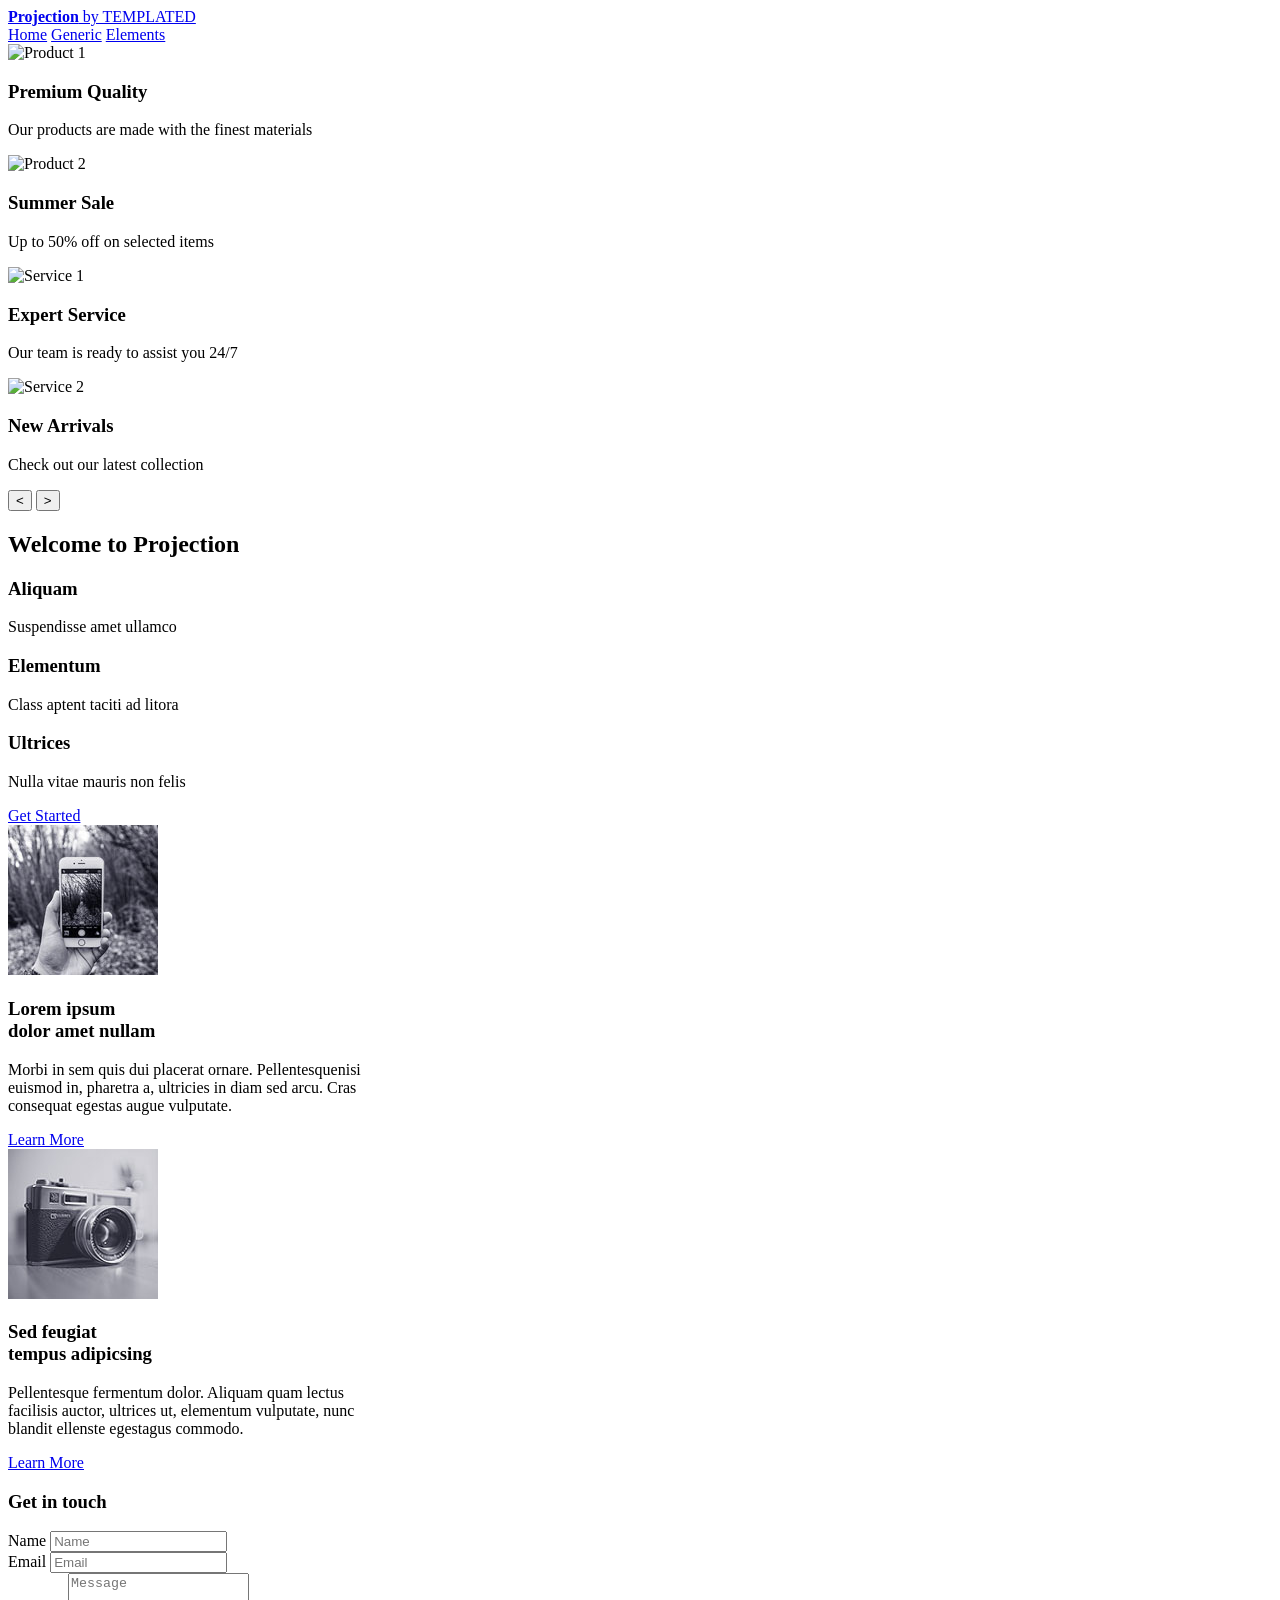
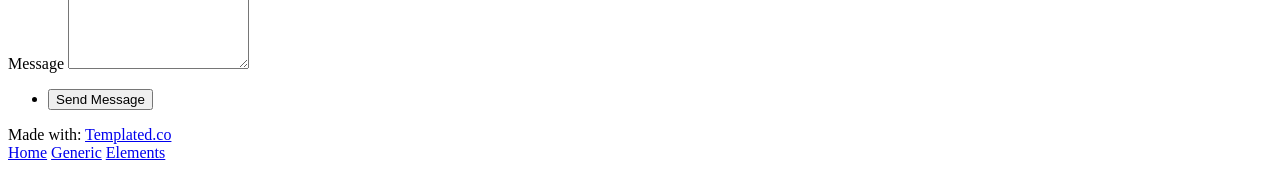
==== commit 45ad3942: "index.html" ====
--- a/projection/index.html
+++ b/projection/index.html
@@ -1,79 +1,177 @@
-<!DOCTYPE HTML>
+<!DOCTYPE HTML>
 <!--
 	Projection by TEMPLATED
 	templated.co @templatedco
 	Released for free under the Creative Commons Attribution 3.0 license (templated.co/license)
---><html><head><title>Projection by TEMPLATED</title><meta charset="utf-8"><meta name="robots" content="index, follow, max-image-preview:large, max-snippet:-1, max-video-preview:-1"><meta name="viewport" content="width=device-width, initial-scale=1"><link rel="stylesheet" href="assets/css/main.css"></head><body>
+-->
+<html>
+<head>
+	<title>Projection by TEMPLATED</title>
+	<meta charset="utf-8">
+	<meta name="robots" content="index, follow, max-image-preview:large, max-snippet:-1, max-video-preview:-1">
+	<meta name="viewport" content="width=device-width, initial-scale=1">
+	<link rel="stylesheet" href="assets/css/main.css">
+	<!-- Add slider CSS -->
+	<link rel="stylesheet" href="assets/css/slider.css">
+</head>
+<body>
 
-		<!-- Header -->
-			<header id="header"><div class="inner">
-					<a href="index.html" class="logo"><strong>Projection</strong> by TEMPLATED</a>
-					<nav id="nav"><a href="index.html">Home</a>
-						<a href="generic.html">Generic</a>
-						<a href="elements.html">Elements</a>
-					</nav><a href="#navPanel" class="navPanelToggle"><span class="fa fa-bars"></span></a>
+	<!-- Header -->
+	<header id="header">
+		<div class="inner">
+			<a href="index.html" class="logo"><strong>Projection</strong> by TEMPLATED</a>
+			<nav id="nav">
+				<a href="index.html">Home</a>
+				<a href="generic.html">Generic</a>
+				<a href="elements.html">Elements</a>
+			</nav>
+			<a href="#navPanel" class="navPanelToggle"><span class="fa fa-bars"></span></a>
+		</div>
+	</header>
+
+	<!-- Slider Section - Added after header -->
+	<section id="slider-section">
+		<div class="inner">
+			<div class="slider-container">
+				<div class="slider">
+					<div class="slide active">
+						<img src="images/slide1.jpg" alt="Product 1">
+						<div class="slide-caption">
+							<h3>Premium Quality</h3>
+							<p>Our products are made with the finest materials</p>
+						</div>
+					</div>
+					<div class="slide">
+						<img src="images/slide2.jpg" alt="Product 2">
+						<div class="slide-caption">
+							<h3>Summer Sale</h3>
+							<p>Up to 50% off on selected items</p>
+						</div>
+					</div>
+					<div class="slide">
+						<img src="images/slide3.jpg" alt="Service 1">
+						<div class="slide-caption">
+							<h3>Expert Service</h3>
+							<p>Our team is ready to assist you 24/7</p>
+						</div>
+					</div>
+					<div class="slide">
+						<img src="images/slide4.jpg" alt="Service 2">
+						<div class="slide-caption">
+							<h3>New Arrivals</h3>
+							<p>Check out our latest collection</p>
+						</div>
+					</div>
 				</div>
-			</header><!-- Banner --><section id="banner"><div class="inner">
-					<header><h1>Welcome to Projection</h1>
-					</header><div class="flex ">
+				
+				<button class="slider-btn prev-btn">&lt;</button>
+				<button class="slider-btn next-btn">&gt;</button>
+				
+				<div class="slider-dots">
+					<span class="dot active"></span>
+					<span class="dot"></span>
+					<span class="dot"></span>
+					<span class="dot"></span>
+				</div>
+			</div>
+		</div>
+	</section>
 
-						<div>
-							<span class="icon fa-car"></span>
-							<h3>Aliquam</h3>
-							<p>Suspendisse amet ullamco</p>
-						</div>
+	<!-- Banner -->
+	<section id="banner">
+		<div class="inner">
+			<header>
+				<h1>Welcome to Projection</h1>
+			</header>
+			<div class="flex ">
+				<div>
+					<span class="icon fa-car"></span>
+					<h3>Aliquam</h3>
+					<p>Suspendisse amet ullamco</p>
+				</div>
+				<div>
+					<span class="icon fa-camera"></span>
+					<h3>Elementum</h3>
+					<p>Class aptent taciti ad litora</p>
+				</div>
+				<div>
+					<span class="icon fa-bug"></span>
+					<h3>Ultrices</h3>
+					<p>Nulla vitae mauris non felis</p>
+				</div>
+			</div>
+			<footer>
+				<a href="#" class="button">Get Started</a>
+			</footer>
+		</div>
+	</section>
 
-						<div>
-							<span class="icon fa-camera"></span>
-							<h3>Elementum</h3>
-							<p>Class aptent taciti ad litora</p>
-						</div>
+	<!-- Three -->
+	<section id="three" class="wrapper align-center">
+		<div class="inner">
+			<div class="flex flex-2">
+				<article>
+					<div class="image round">
+						<img src="images/pic01.jpg" alt="Pic 01" width="150" height="150">
+					</div>
+					<header>
+						<h3>Lorem ipsum<br> dolor amet nullam</h3>
+					</header>
+					<p>Morbi in sem quis dui placerat ornare. Pellentesquenisi<br>euismod in, pharetra a, ultricies in diam sed arcu. Cras<br>consequat  egestas augue vulputate.</p>
+					<footer>
+						<a href="#" class="button">Learn More</a>
+					</footer>
+				</article>
+				<article>
+					<div class="image round">
+						<img src="images/pic02.jpg" alt="Pic 02" width="150" height="150">
+					</div>
+					<header>
+						<h3>Sed feugiat<br> tempus adipicsing</h3>
+					</header>
+					<p>Pellentesque fermentum dolor. Aliquam quam lectus<br>facilisis auctor, ultrices ut, elementum vulputate, nunc<br> blandit ellenste egestagus commodo.</p>
+					<footer>
+						<a href="#" class="button">Learn More</a>
+					</footer>
+				</article>
+			</div>
+		</div>
+	</section>
 
-						<div>
-							<span class="icon fa-bug"></span>
-							<h3>Ultrices</h3>
-							<p>Nulla vitae mauris non felis</p>
-						</div>
+	<!-- Footer -->
+	<footer id="footer">
+		<div class="inner">
+			<h3>Get in touch</h3>
+			<form action="#" method="post">
+				<div class="field half first">
+					<label for="name">Name</label>
+					<input name="name" id="name" type="text" placeholder="Name">
+				</div>
+				<div class="field half">
+					<label for="email">Email</label>
+					<input name="email" id="email" type="email" placeholder="Email">
+				</div>
+				<div class="field">
+					<label for="message">Message</label>
+					<textarea name="message" id="message" rows="6" placeholder="Message"></textarea>
+				</div>
+				<ul class="actions">
+					<li><input value="Send Message" class="button alt" type="submit"></li>
+				</ul>
+			</form>
+		</div>
+	</footer>
 
-					</div>
+	<div class="copyright">
+		Made with: <a href="https://templated.co/">Templated.co</a>
+	</div>
 
-					<footer><a href="#" class="button">Get Started</a>
-					</footer></div>
-			</section><!-- Three --><section id="three" class="wrapper align-center"><div class="inner">
-					<div class="flex flex-2">
-						<article><div class="image round">
-								<img src="images/pic01.jpg" alt="Pic 01" width="150" height="150"></div>
-							<header><h3>Lorem ipsum<br> dolor amet nullam</h3>
-							</header><p>Morbi in sem quis dui placerat ornare. Pellentesquenisi<br>euismod in, pharetra a, ultricies in diam sed arcu. Cras<br>consequat  egestas augue vulputate.</p>
-							<footer><a href="#" class="button">Learn More</a>
-							</footer></article><article><div class="image round">
-								<img src="images/pic02.jpg" alt="Pic 02" width="150" height="150"></div>
-							<header><h3>Sed feugiat<br> tempus adipicsing</h3>
-							</header><p>Pellentesque fermentum dolor. Aliquam quam lectus<br>facilisis auctor, ultrices ut, elementum vulputate, nunc<br> blandit ellenste egestagus commodo.</p>
-							<footer><a href="#" class="button">Learn More</a>
-							</footer></article></div>
-				</div>
-			</section><!-- Footer --><footer id="footer"><div class="inner">
-
-					<h3>Get in touch</h3>
-
-					<form action="#" method="post">
-
-						<div class="field half first">
-							<label for="name">Name</label>
-							<input name="name" id="name" type="text" placeholder="Name"></div>
-						<div class="field half">
-							<label for="email">Email</label>
-							<input name="email" id="email" type="email" placeholder="Email"></div>
-						<div class="field">
-							<label for="message">Message</label>
-							<textarea name="message" id="message" rows="6" placeholder="Message"></textarea></div>
-						<ul class="actions"><li><input value="Send Message" class="button alt" type="submit"></li>
-						</ul></form>
-				</div>
-			</footer><div class="copyright">
-			Made with: <a href="https://templated.co/">Templated.co</a>
-		</div>
-
-		<!-- Scripts -->
-			<script src="assets/js/jquery.min.js"></script><script src="assets/js/skel.min.js"></script><script src="assets/js/util.js"></script><script src="assets/js/main.js"></script></body></html>
+	<!-- Scripts -->
+	<script src="assets/js/jquery.min.js"></script>
+	<script src="assets/js/skel.min.js"></script>
+	<script src="assets/js/util.js"></script>
+	<script src="assets/js/main.js"></script>
+	<!-- Add slider JS -->
+	<script src="assets/js/slider.js"></script>
+</body>
+</html>
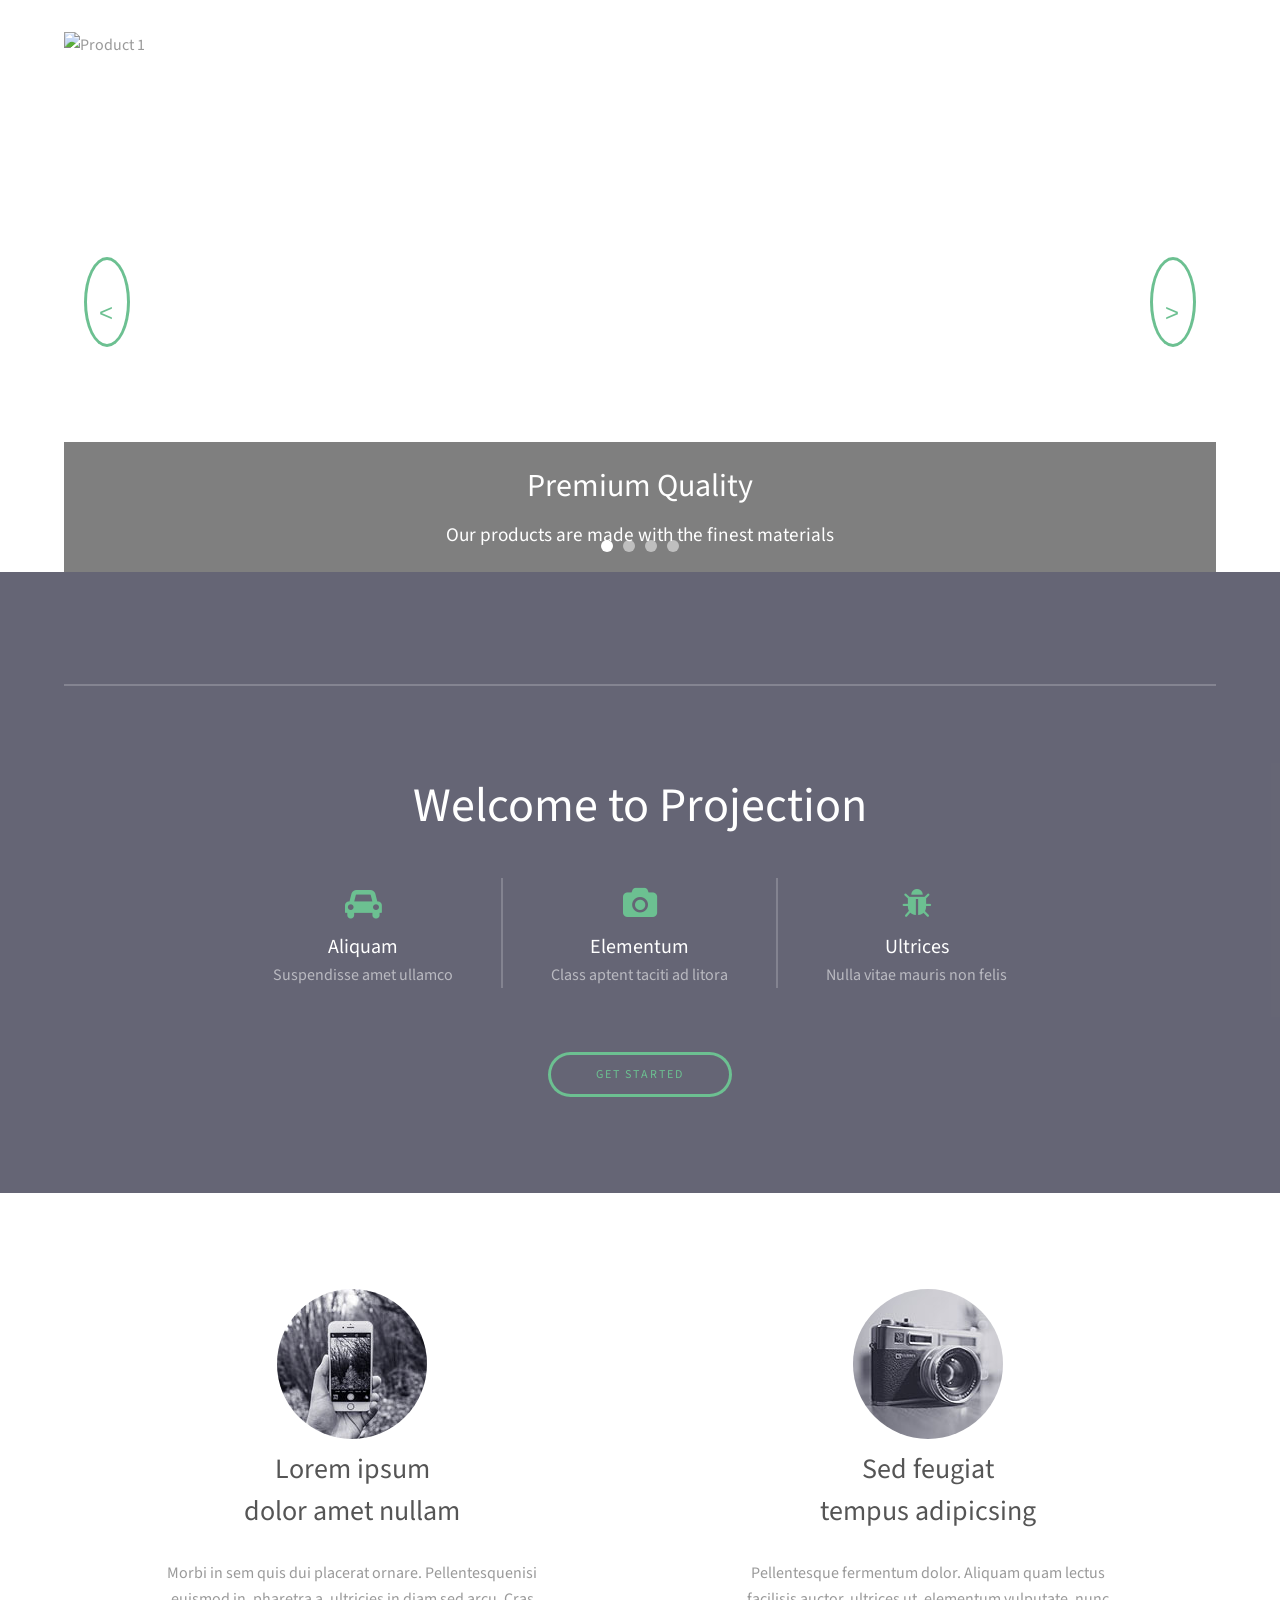
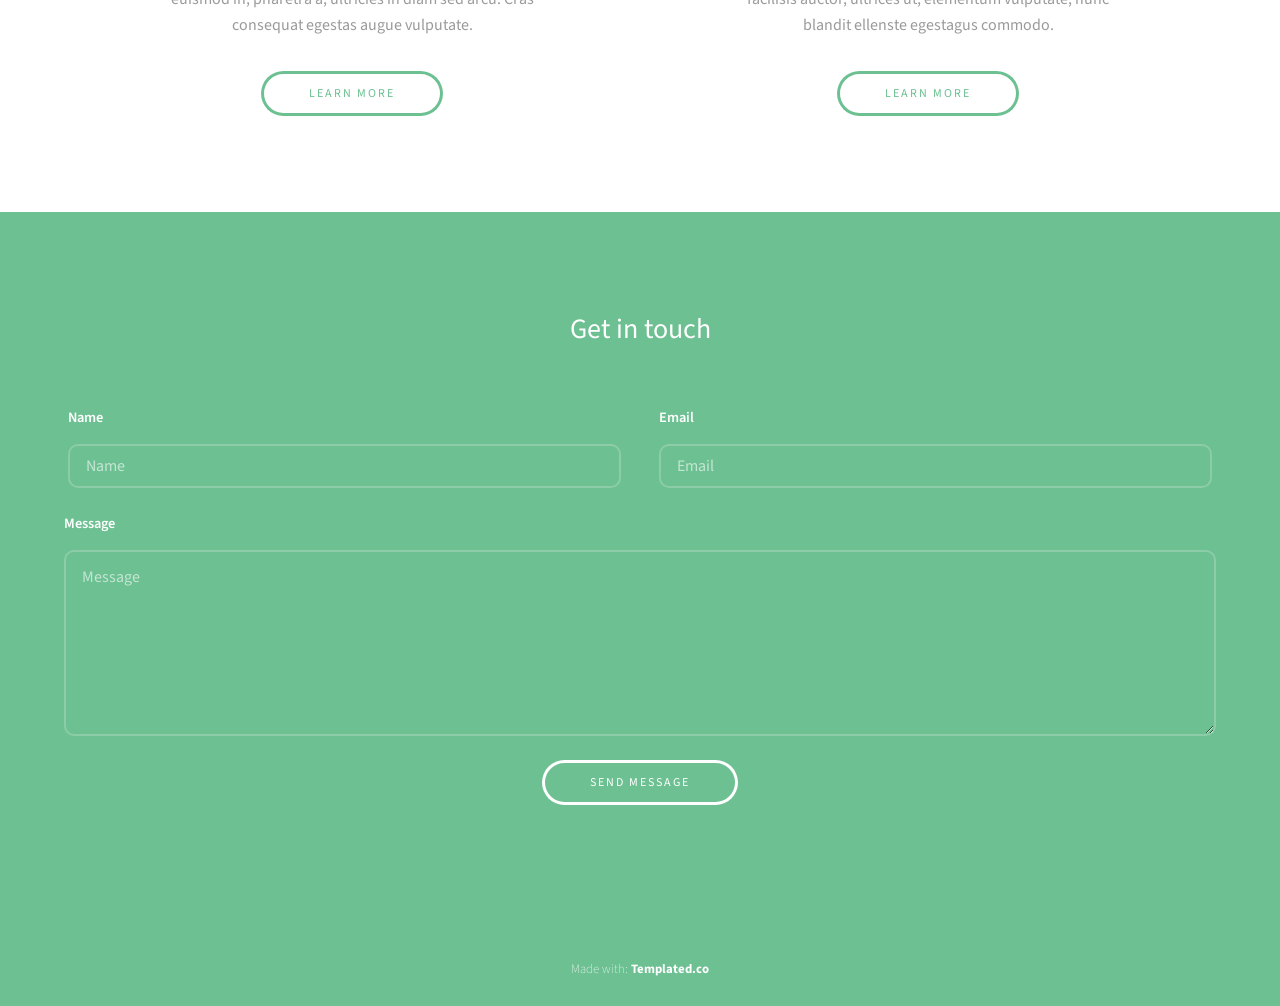
==== commit 9f0d1036: "Update index.html" ====
--- a/projection/index.html
+++ b/projection/index.html
@@ -23,7 +23,8 @@
 			<nav id="nav">
 				<a href="index.html">Home</a>
 				<a href="generic.html">Generic</a>
-				<a href="elements.html">Elements</a>
+				<a href="elements.html">Calculator</a>
+				<a href="about.html">About Us</a>
 			</nav>
 			<a href="#navPanel" class="navPanelToggle"><span class="fa fa-bars"></span></a>
 		</div>
--- a/projection/assets/css/main.css
+++ b/projection/assets/css/main.css
@@ -61,6 +61,39 @@
 	}
 
 /* Containers */
+
+/* Responsive Design */
+@media (max-width: 768px) {
+    .slider {
+        height: 50vh;
+        min-height: 300px;
+    }
+    
+    .slide-caption h3 {
+        font-size: 1.5em;
+    }
+    
+    .slide-caption p {
+        font-size: 1em;
+    }
+}
+
+@media (max-width: 480px) {
+    .slider {
+        height: 40vh;
+        min-height: 250px;
+    }
+    
+    .slider-btn {
+        padding: 8px 12px;
+        font-size: 18px;
+    }
+    
+    .dot {
+        width: 10px;
+        height: 10px;
+    }
+}
 
 	.container {
 		margin-left: auto;
@@ -3175,4 +3208,4 @@
 				padding: 3em 0;
 			}
 
-		}+		}
--- a/projection/assets/css/slider.css
+++ b/projection/assets/css/slider.css
@@ -0,0 +1,139 @@
+/* Slider Section */
+#slider-section {
+    padding: 2em 0 0 0;
+}
+
+/* Slider Container */
+.slider-container {
+    position: relative;
+    max-width: 100%;
+    margin: 0 auto;
+    overflow: hidden;
+}
+
+/* Slides */
+.slider {
+    display: flex;
+    transition: transform 0.5s ease-in-out;
+    height: 60vh;
+    min-height: 400px;
+}
+
+.slide {
+    min-width: 100%;
+    position: relative;
+}
+
+.slide img {
+    width: 100%;
+    height: 100%;
+    object-fit: cover;
+}
+
+.slide-caption {
+    position: absolute;
+    bottom: 0;
+    left: 0;
+    right: 0;
+    background: rgba(0, 0, 0, 0.5);
+    color: white;
+    padding: 20px;
+    text-align: center;
+}
+
+.slide-caption h3 {
+    margin: 0 0 10px 0;
+    font-size: 2em;
+    color: #fff;
+}
+
+.slide-caption p {
+    margin: 0;
+    font-size: 1.2em;
+    color: #fff;
+}
+
+/* Navigation Buttons */
+.slider-btn {
+    position: absolute;
+    top: 50%;
+    transform: translateY(-50%);
+    background: rgba(255, 255, 255, 0.5);
+    border: none;
+    color: #333;
+    font-size: 24px;
+    padding: 10px 15px;
+    cursor: pointer;
+    border-radius: 50%;
+    transition: background 0.3s;
+    z-index: 10;
+}
+
+.slider-btn:hover {
+    background: rgba(255, 255, 255, 0.8);
+}
+
+.prev-btn {
+    left: 20px;
+}
+
+.next-btn {
+    right: 20px;
+}
+
+/* Dots Navigation */
+.slider-dots {
+    position: absolute;
+    bottom: 20px;
+    left: 50%;
+    transform: translateX(-50%);
+    display: flex;
+    gap: 10px;
+    z-index: 10;
+}
+
+.dot {
+    width: 12px;
+    height: 12px;
+    border-radius: 50%;
+    background: rgba(255, 255, 255, 0.5);
+    cursor: pointer;
+    transition: background 0.3s;
+}
+
+.dot.active {
+    background: white;
+}
+
+/* Responsive Design */
+@media (max-width: 768px) {
+    .slider {
+        height: 50vh;
+        min-height: 300px;
+    }
+    
+    .slide-caption h3 {
+        font-size: 1.5em;
+    }
+    
+    .slide-caption p {
+        font-size: 1em;
+    }
+}
+
+@media (max-width: 480px) {
+    .slider {
+        height: 40vh;
+        min-height: 250px;
+    }
+    
+    .slider-btn {
+        padding: 8px 12px;
+        font-size: 18px;
+    }
+    
+    .dot {
+        width: 10px;
+        height: 10px;
+    }
+}
